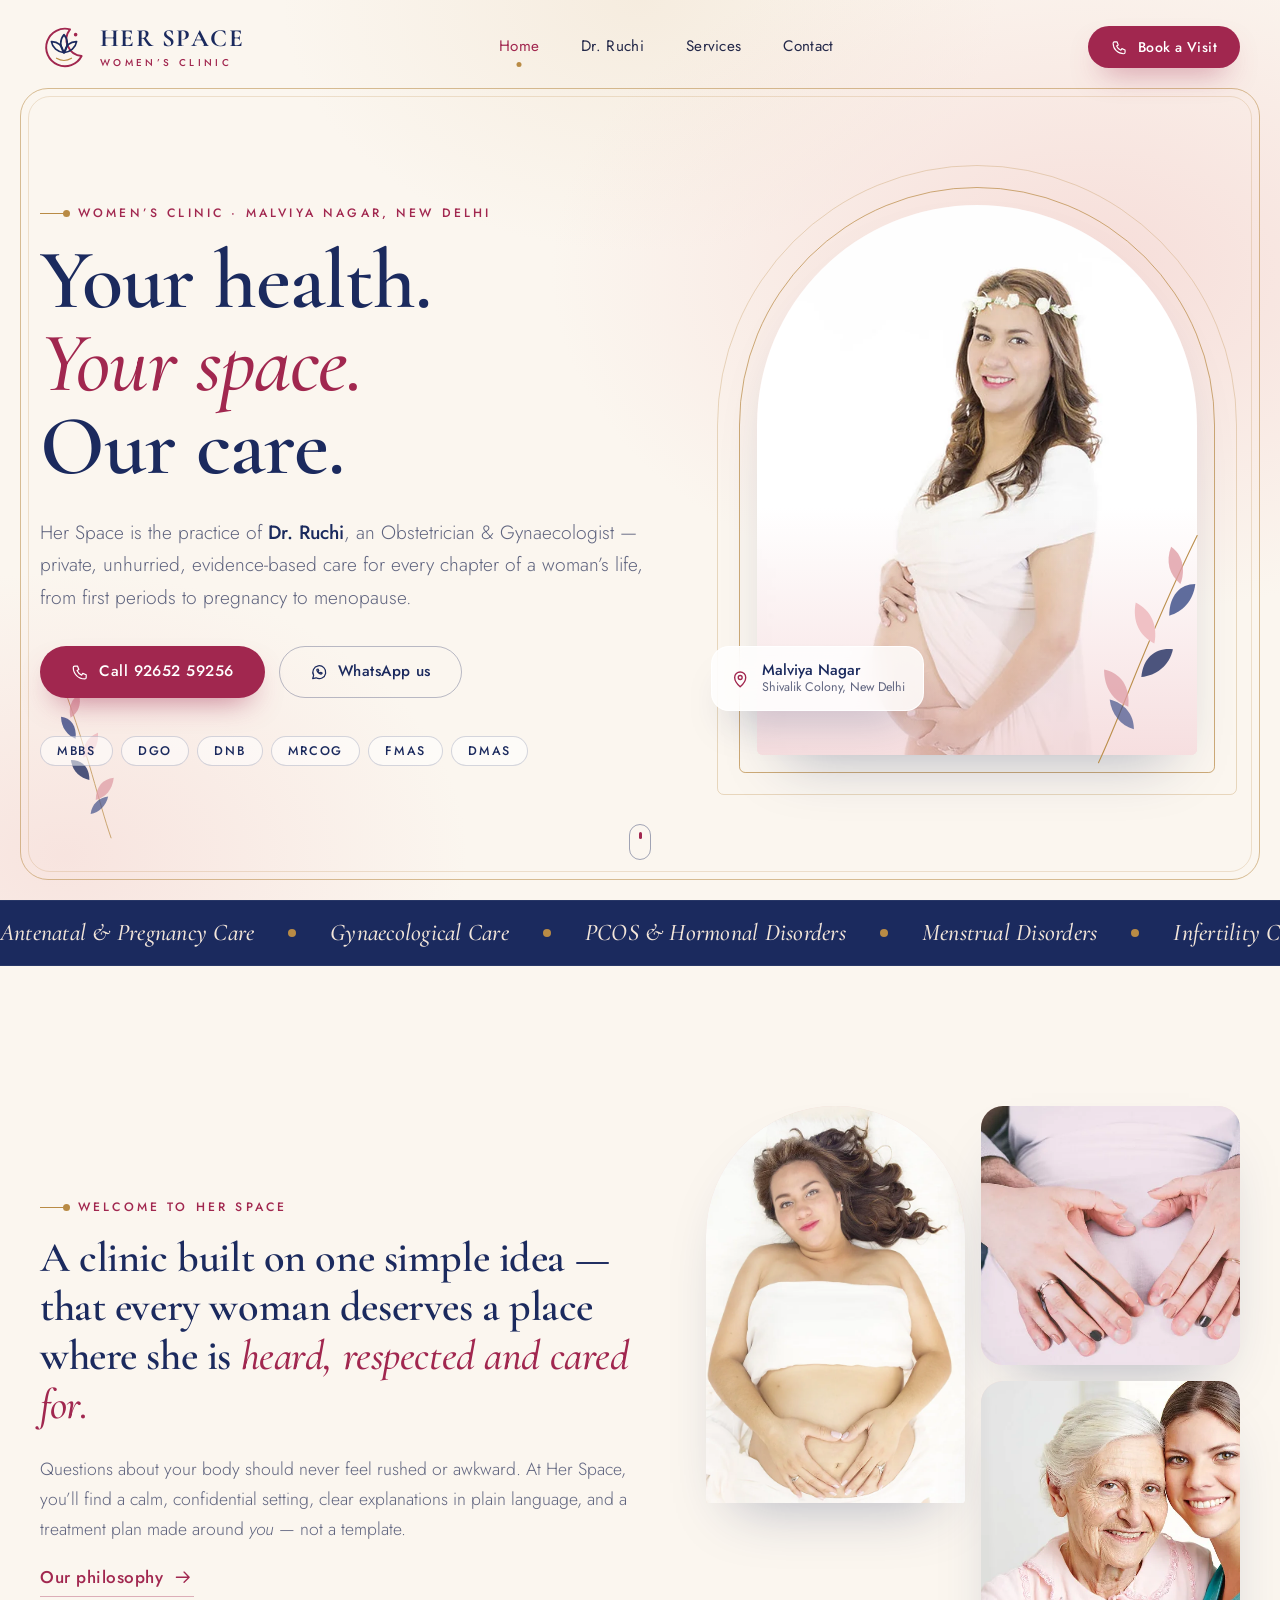
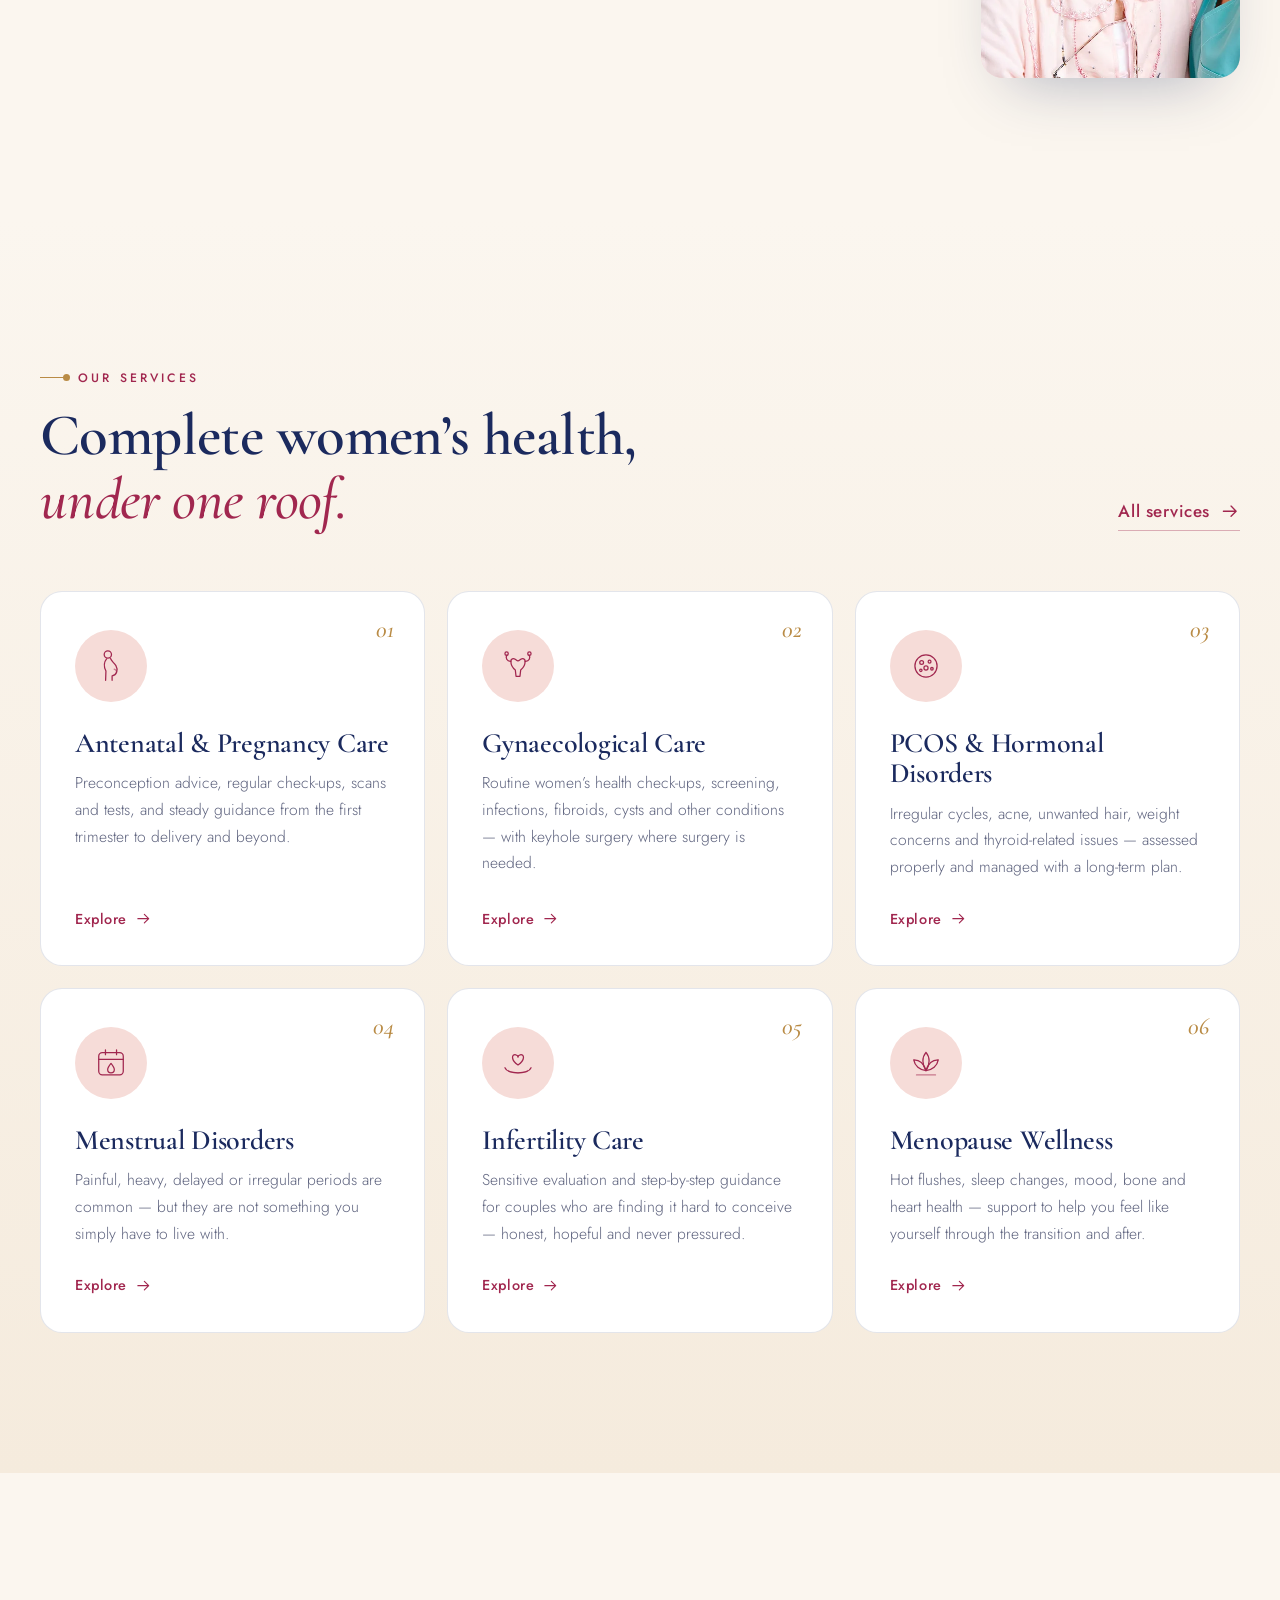
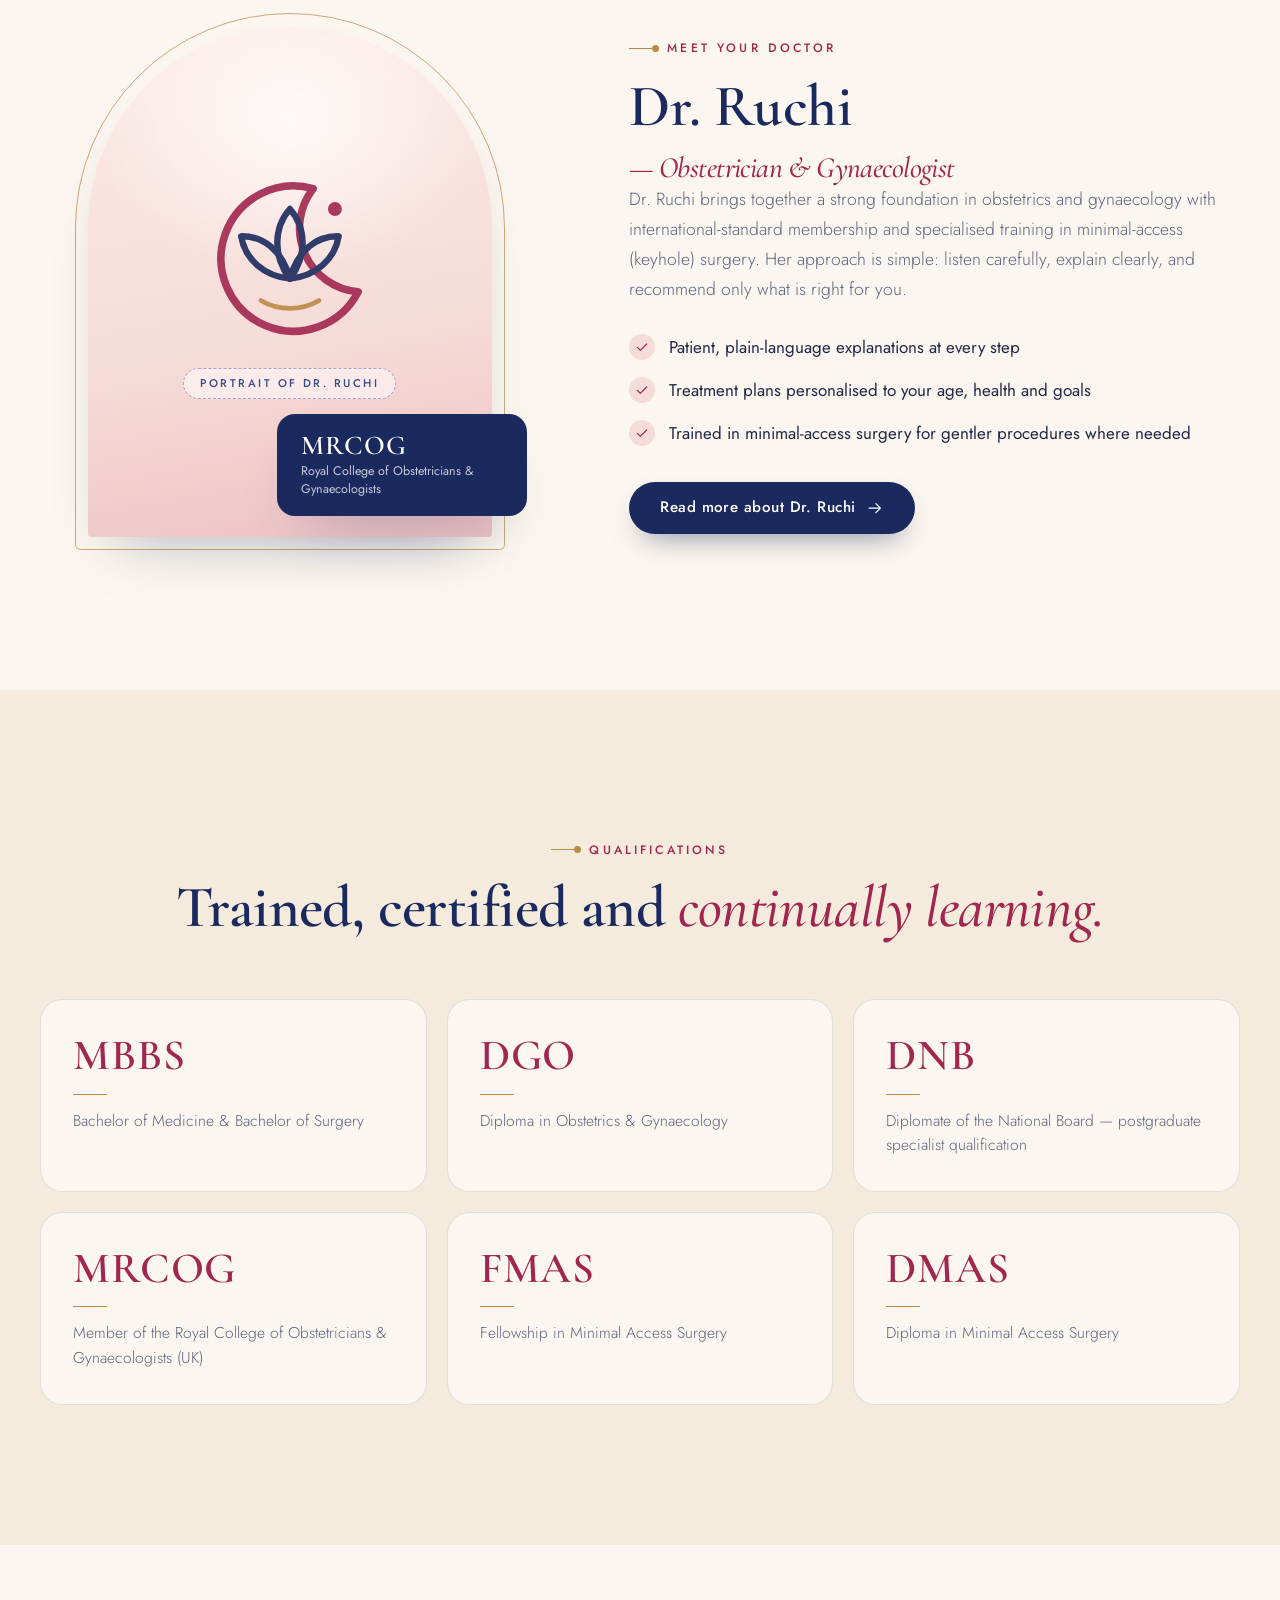
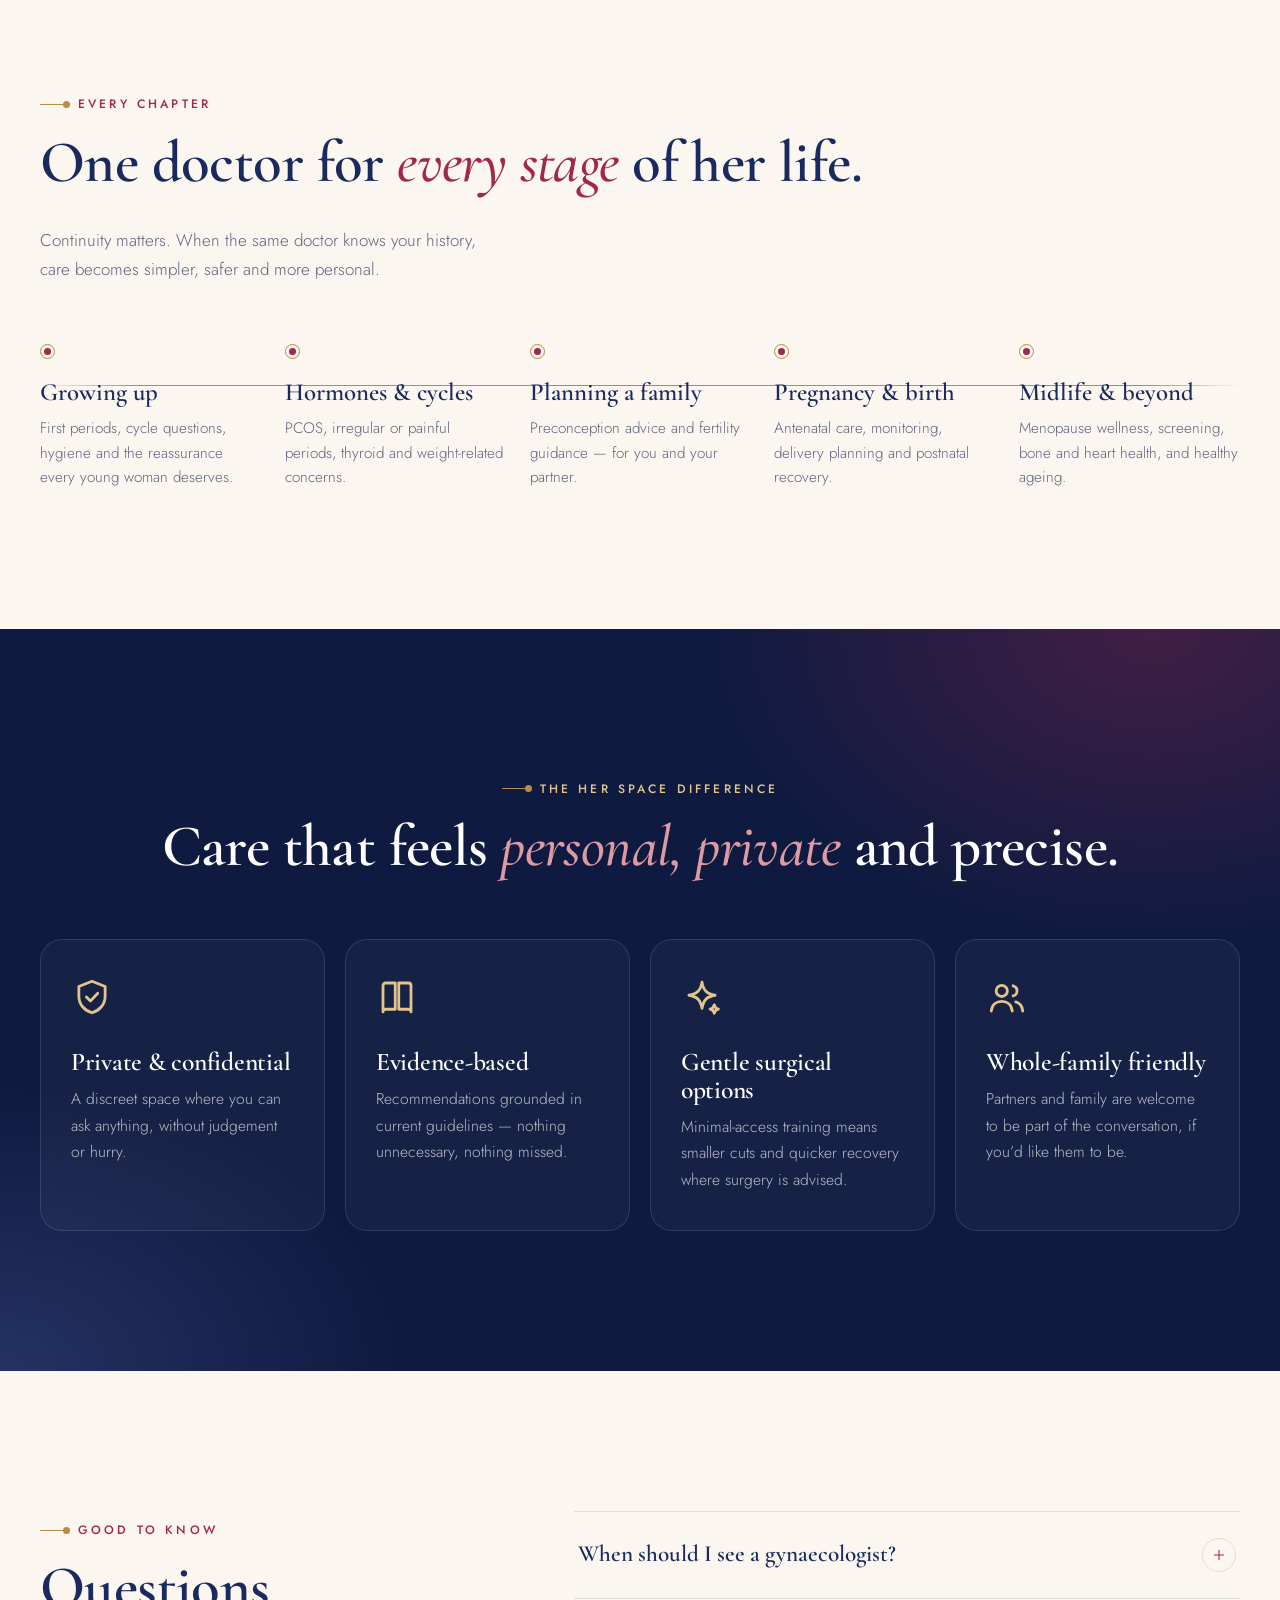
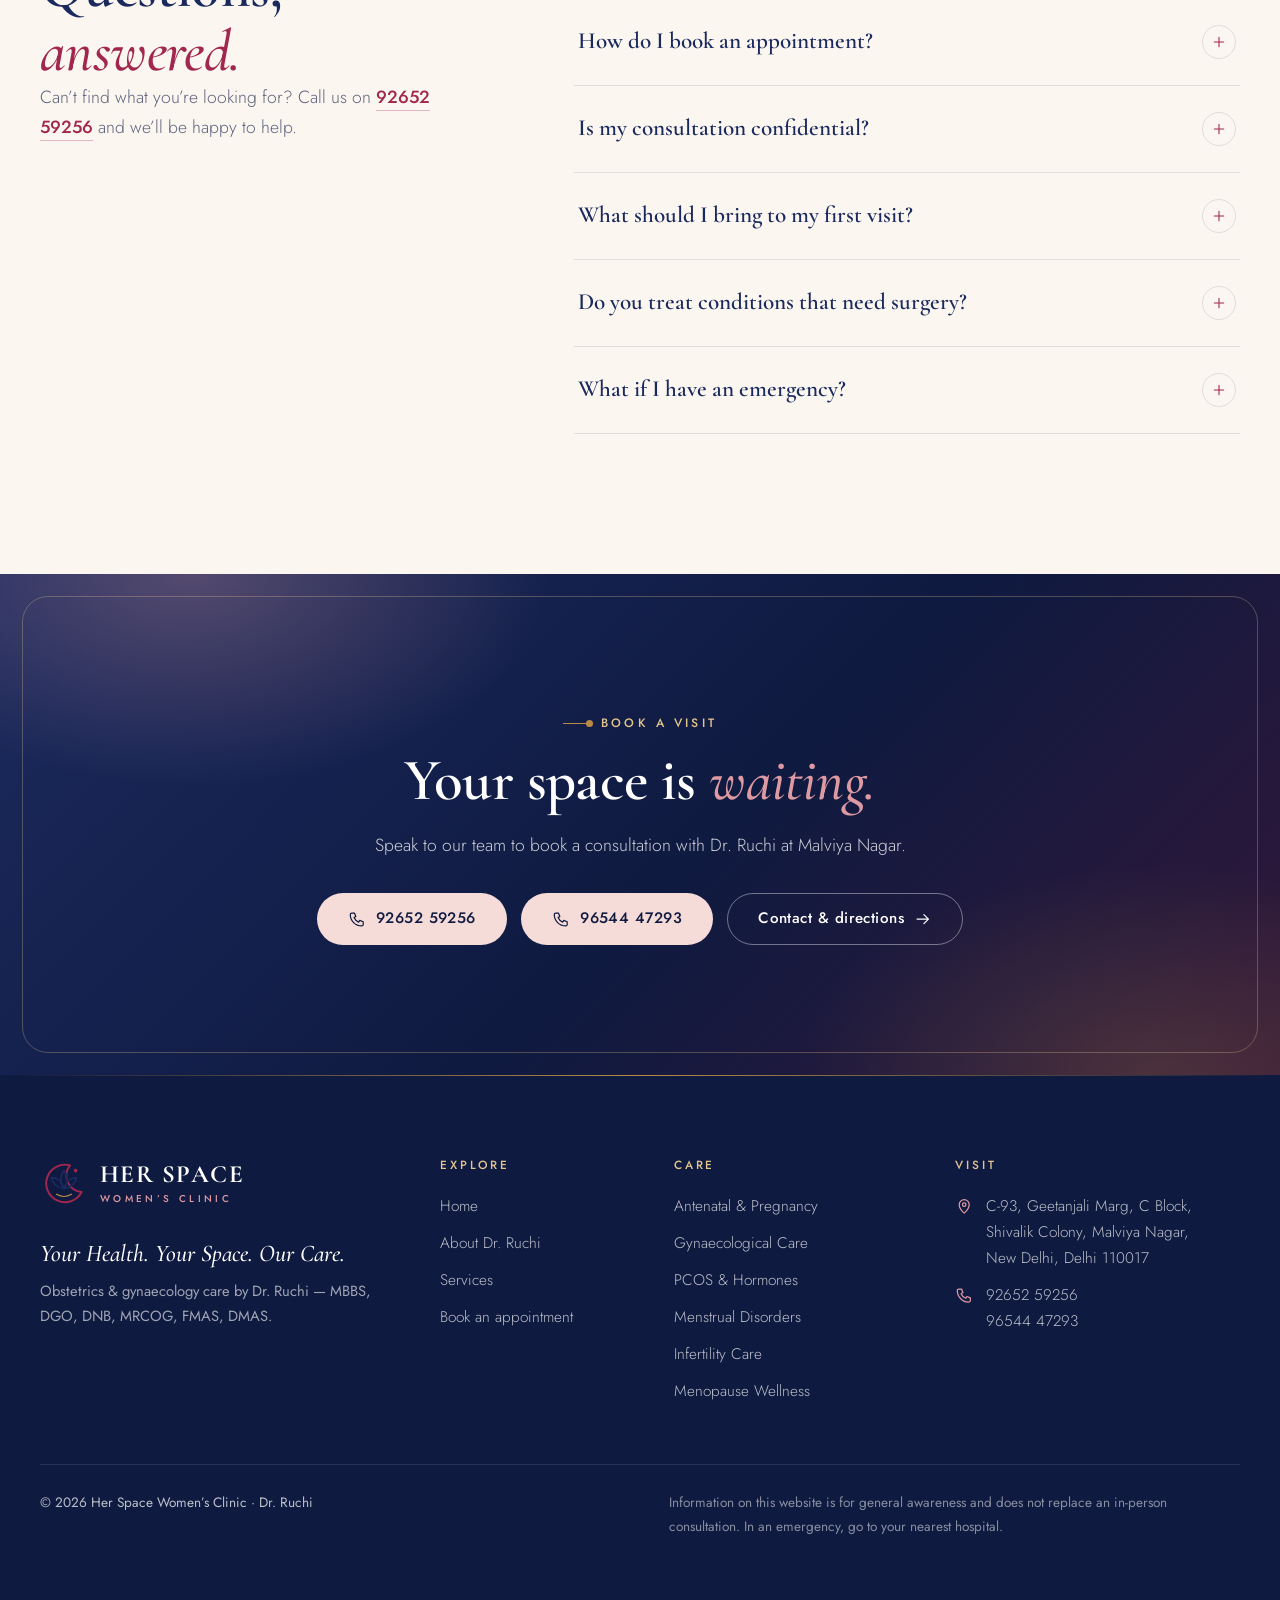
==== index.html @ 96cc7eb2 "Her Space Women's Clinic: premium static site for Dr. Ruchi Co-Authored-By: Claude Sonnet 5 <noreply" ====
<!DOCTYPE html>
<html lang="en-IN">
<head>
<meta charset="utf-8">
<meta name="viewport" content="width=device-width, initial-scale=1, viewport-fit=cover">
<title>Her Space Women’s Clinic · Dr. Ruchi — Gynaecologist in Malviya Nagar, New Delhi</title>
<meta name="description" content="Her Space Women’s Clinic by Dr. Ruchi (MBBS, DGO, DNB, MRCOG, FMAS, DMAS), Obstetrician &amp; Gynaecologist in Malviya Nagar, New Delhi — pregnancy care, PCOS, menstrual disorders, infertility and menopause wellness.">
<meta name="theme-color" content="#FBF6EF">
<link rel="canonical" href="https://mbl9645964-cell.github.io/her-space-womens-clinic/">
<link rel="icon" type="image/svg+xml" href="assets/img/favicon.svg">
<meta property="og:type" content="website">
<meta property="og:site_name" content="Her Space Women's Clinic">
<meta property="og:title" content="Her Space Women’s Clinic · Dr. Ruchi — Gynaecologist in Malviya Nagar, New Delhi">
<meta property="og:description" content="Her Space Women’s Clinic by Dr. Ruchi (MBBS, DGO, DNB, MRCOG, FMAS, DMAS), Obstetrician &amp; Gynaecologist in Malviya Nagar, New Delhi — pregnancy care, PCOS, menstrual disorders, infertility and menopause wellness.">
<meta property="og:url" content="https://mbl9645964-cell.github.io/her-space-womens-clinic/">
<meta property="og:image" content="https://mbl9645964-cell.github.io/her-space-womens-clinic/assets/img/og-image.jpg">
<meta name="twitter:card" content="summary_large_image">
<link rel="preconnect" href="https://fonts.googleapis.com">
<link rel="preconnect" href="https://fonts.gstatic.com" crossorigin>
<link href="https://fonts.googleapis.com/css2?family=Cormorant+Garamond:ital,wght@0,400;0,500;0,600;0,700;1,400;1,500;1,600&family=Jost:wght@300;400;500;600&display=swap" rel="stylesheet">
<link rel="stylesheet" href="assets/css/style.css">
<script type="application/ld+json">{"@context": "https://schema.org", "@graph": [{"@type": ["MedicalClinic", "LocalBusiness"], "@id": "https://mbl9645964-cell.github.io/her-space-womens-clinic/#clinic", "name": "Her Space Women's Clinic", "alternateName": "Her Space Women's Clinic by Dr. Ruchi", "slogan": "Your Health. Your Space. Our Care.", "url": "https://mbl9645964-cell.github.io/her-space-womens-clinic/", "image": "https://mbl9645964-cell.github.io/her-space-womens-clinic/assets/img/og-image.jpg", "telephone": ["+91-9265259256", "+91-9654447293"], "medicalSpecialty": ["Obstetric", "Gynecologic"], "address": {"@type": "PostalAddress", "streetAddress": "C-93, Geetanjali Marg, C Block, Shivalik Colony, Malviya Nagar", "addressLocality": "New Delhi", "addressRegion": "Delhi", "postalCode": "110017", "addressCountry": "IN"}, "employee": {"@id": "https://mbl9645964-cell.github.io/her-space-womens-clinic/#dr-ruchi"}}, {"@type": "Physician", "@id": "https://mbl9645964-cell.github.io/her-space-womens-clinic/#dr-ruchi", "name": "Dr. Ruchi", "jobTitle": "Obstetrician & Gynaecologist", "medicalSpecialty": ["Obstetric", "Gynecologic"], "description": "MBBS, DGO, DNB, MRCOG, FMAS, DMAS", "worksFor": {"@id": "https://mbl9645964-cell.github.io/her-space-womens-clinic/#clinic"}}]}</script>
</head>
<body class="page-index">
<svg xmlns="http://www.w3.org/2000/svg" width="0" height="0" style="position:absolute" aria-hidden="true" focusable="false">
  <defs>
    <!-- Service icons (48 grid, line style) -->
    <symbol id="i-antenatal" viewBox="0 0 48 48"><g fill="none" stroke="currentColor" stroke-width="1.6" stroke-linecap="round" stroke-linejoin="round"><circle cx="20" cy="9.5" r="4.6"/><path d="M18.4 15C14.6 19.6 15.4 26 17.6 30.4L17.2 42"/><path d="M23.4 14.6C24.6 18.2 27.8 19.6 30.2 23.6 33.2 28.8 31.4 35.6 25.4 36.4L25.4 42"/><path d="M28 28c1.6.4 2.8 1.6 3 3.2" opacity=".55"/></g></symbol>
    <symbol id="i-gyn" viewBox="0 0 48 48"><g fill="none" stroke="currentColor" stroke-width="1.6" stroke-linecap="round" stroke-linejoin="round"><path d="M15 18c0 5 3 9 5.6 11l.9 8h5l.9-8C29.9 27 33 23 33 18c0-3.2-3-4.2-5.5-2.4-1.4 1-2.4 2-3.5 2s-2.100-1-3.500-2C18 13.800 15 14.800 15 18Z"/><path d="M15 18c-5 .4-7.400-4.600-4.800-8"/><path d="M33 18c5 .4 7.400-4.600 4.800-8"/><circle cx="9.600" cy="8.400" r="2.100"/><circle cx="38.400" cy="8.400" r="2.100"/></g></symbol>
    <symbol id="i-pcos" viewBox="0 0 48 48"><g fill="none" stroke="currentColor" stroke-width="1.6" stroke-linecap="round" stroke-linejoin="round"><circle cx="24" cy="24" r="14"/><circle cx="18.500" cy="19.500" r="2.400"/><circle cx="28.500" cy="18.500" r="1.800"/><circle cx="24" cy="26.500" r="2.600"/><circle cx="31.500" cy="27.500" r="1.600"/><circle cx="17.500" cy="29.500" r="1.500"/></g></symbol>
    <symbol id="i-menstrual" viewBox="0 0 48 48"><g fill="none" stroke="currentColor" stroke-width="1.6" stroke-linecap="round" stroke-linejoin="round"><rect x="8.500" y="11" width="31" height="28" rx="4.500"/><path d="M8.500 19.500h31M17 7.500v6M31 7.500v6"/><path d="M24 24.500c-3 3.800-4.200 5.800-4.200 7.700a4.200 4.200 0 0 0 8.400 0c0-1.900-1.200-3.900-4.200-7.700Z"/></g></symbol>
    <symbol id="i-fertility" viewBox="0 0 48 48"><g fill="none" stroke="currentColor" stroke-width="1.6" stroke-linecap="round" stroke-linejoin="round"><path d="M24 26.500C14.500 20 16 12.500 21.200 13.600c1.400.3 2.800 1.500 2.800 3 0-1.500 1.400-2.700 2.800-3 5.200-1.100 6.700 6.400-2.800 12.900Z"/><path d="M7.500 30c3.500 8.500 29.500 8.500 33 0"/><path d="M12 33.500c1.600 4 22.400 4 24 0" opacity=".5"/></g></symbol>
    <symbol id="i-menopause" viewBox="0 0 48 48"><g fill="none" stroke="currentColor" stroke-width="1.6" stroke-linecap="round" stroke-linejoin="round"><path d="M24 10.500c-5.200 6-5.200 15.500 0 23 5.200-7.500 5.200-17 0-23Z"/><path d="M24 33.500c-8-.8-14.200-6-15.500-13.500 6.800-.2 12.700 4.500 15.500 13.500Z"/><path d="M24 33.500c8-.8 14.200-6 15.500-13.500-6.800-.2-12.700 4.500-15.500 13.500Z"/><path d="M12 39h24" opacity=".55"/></g></symbol>

    <!-- UI icons (24 grid) -->
    <symbol id="i-phone" viewBox="0 0 24 24"><path fill="none" stroke="currentColor" stroke-width="1.6" stroke-linecap="round" stroke-linejoin="round" d="M5 4h3.500l1.800 4.500-2.300 1.500a11 11 0 0 0 6 6l1.500-2.300L20 15.500V19a2 2 0 0 1-2 2A15 15 0 0 1 3 6a2 2 0 0 1 2-2Z"/></symbol>
    <symbol id="i-whatsapp" viewBox="0 0 24 24"><g fill="none" stroke="currentColor" stroke-width="1.6" stroke-linecap="round" stroke-linejoin="round"><path d="M3.500 20.500l1.300-4.200A8.500 8.500 0 1 1 8 19.500Z"/><path d="M9 8.500c-.4 1.800 1.800 5.200 5.600 6.300.8-.2 1.400-.9 1.400-1.500l-1.900-.9-.9.900c-1-.4-2.200-1.600-2.600-2.600l.9-.9L10.600 7.900C9.900 7.900 9.200 8.100 9 8.500Z"/></g></symbol>
    <symbol id="i-pin" viewBox="0 0 24 24"><g fill="none" stroke="currentColor" stroke-width="1.6" stroke-linecap="round" stroke-linejoin="round"><path d="M12 21s-6.500-5.800-6.500-11a6.500 6.500 0 0 1 13 0c0 5.200-6.500 11-6.500 11Z"/><circle cx="12" cy="10" r="2.300"/></g></symbol>
    <symbol id="i-clock" viewBox="0 0 24 24"><g fill="none" stroke="currentColor" stroke-width="1.6" stroke-linecap="round" stroke-linejoin="round"><circle cx="12" cy="12" r="8.500"/><path d="M12 7.500V12l3 2"/></g></symbol>
    <symbol id="i-arrow" viewBox="0 0 24 24"><path fill="none" stroke="currentColor" stroke-width="1.6" stroke-linecap="round" stroke-linejoin="round" d="M4 12h15M13 6l6 6-6 6"/></symbol>
    <symbol id="i-check" viewBox="0 0 24 24"><path fill="none" stroke="currentColor" stroke-width="1.8" stroke-linecap="round" stroke-linejoin="round" d="m5 12.500 4.500 4.500L19 7.500"/></symbol>
    <symbol id="i-shield" viewBox="0 0 24 24"><g fill="none" stroke="currentColor" stroke-width="1.6" stroke-linecap="round" stroke-linejoin="round"><path d="M12 3 4.500 6v5.500c0 4.800 3.200 8.200 7.500 9.500 4.300-1.300 7.500-4.700 7.500-9.500V6Z"/><path d="m8.800 12 2.300 2.300 4.200-4.400"/></g></symbol>
    <symbol id="i-book" viewBox="0 0 24 24"><g fill="none" stroke="currentColor" stroke-width="1.6" stroke-linecap="round" stroke-linejoin="round"><path d="M4 5.500A1.500 1.500 0 0 1 5.500 4H11v15H5.500A1.500 1.500 0 0 0 4 20.500Z"/><path d="M20 5.500A1.500 1.500 0 0 0 18.500 4H13v15h5.500a1.500 1.500 0 0 1 1.500 1.500Z"/></g></symbol>
    <symbol id="i-sparkle" viewBox="0 0 24 24"><path fill="none" stroke="currentColor" stroke-width="1.6" stroke-linecap="round" stroke-linejoin="round" d="M12 3.500c.8 4.800 2.700 6.700 7.500 7.500-4.800.8-6.700 2.700-7.500 7.500-.8-4.800-2.700-6.700-7.500-7.500C9.300 10.200 11.200 8.300 12 3.500ZM19 16.500c.3 1.500.9 2.100 2.400 2.400-1.500.3-2.100.9-2.400 2.400-.3-1.500-.9-2.100-2.400-2.400 1.500-.3 2.100-.9 2.400-2.400Z"/></symbol>
    <symbol id="i-people" viewBox="0 0 24 24"><g fill="none" stroke="currentColor" stroke-width="1.6" stroke-linecap="round" stroke-linejoin="round"><circle cx="9" cy="8.500" r="3.200"/><path d="M3 20c.4-3.500 2.900-5.500 6-5.500s5.600 2 6 5.500"/><path d="M15.500 5.600a3 3 0 0 1 0 5.800M17 14.800c2.200.6 3.700 2.300 4 5.200"/></g></symbol>
    <symbol id="i-plus" viewBox="0 0 24 24"><path fill="none" stroke="currentColor" stroke-width="1.6" stroke-linecap="round" d="M12 5v14M5 12h14"/></symbol>
    <symbol id="i-menu" viewBox="0 0 24 24"><path fill="none" stroke="currentColor" stroke-width="1.6" stroke-linecap="round" d="M4 8h16M4 16h11"/></symbol>
    <symbol id="i-close" viewBox="0 0 24 24"><path fill="none" stroke="currentColor" stroke-width="1.6" stroke-linecap="round" d="M6 6l12 12M18 6 6 18"/></symbol>
    <symbol id="i-compass" viewBox="0 0 24 24"><g fill="none" stroke="currentColor" stroke-width="1.6" stroke-linecap="round" stroke-linejoin="round"><circle cx="12" cy="12" r="8.500"/><path d="m15.500 8.500-2 5-5 2 2-5Z"/></g></symbol>
    <symbol id="i-leaf" viewBox="0 0 24 24"><g fill="none" stroke="currentColor" stroke-width="1.6" stroke-linecap="round" stroke-linejoin="round"><path d="M5 19C4 11 9 5 19 5c0 9-5 14-12 14Z"/><path d="M5 19c3-4 6-7 10-9"/></g></symbol>

    <!-- Brand mark: crescent + bloom -->
    <symbol id="mark" viewBox="0 0 64 64">
      <path d="M40 8.500A25 25 0 1 0 55.500 44 22 22 0 0 1 40 8.500Z" fill="none" stroke="#A1274F" stroke-width="2.600" stroke-linecap="round" stroke-linejoin="round"/>
      <g fill="none" stroke="#1B2A5E" stroke-width="2.200" stroke-linecap="round" stroke-linejoin="round">
        <path d="M32 15.500c-5.800 6.600-5.800 16.500 0 24 5.800-7.500 5.800-17.400 0-24Z"/>
        <path d="M32 39.500c-8.800-.8-15.400-6.500-16.800-14.600 7.600-.2 14.100 4.800 16.800 14.600Z"/>
        <path d="M32 39.500c8.800-.8 15.400-6.500 16.800-14.600-7.600-.2-14.100 4.800-16.800 14.600Z"/>
      </g>
      <circle cx="47.500" cy="15.500" r="2.400" fill="#A1274F"/>
      <path d="M22 47c6 3.600 14 3.600 20 0" fill="none" stroke="#B98B45" stroke-width="1.600" stroke-linecap="round"/>
    </symbol>

    <!-- Botanical sprig (used decoratively) -->
    <symbol id="sprig" viewBox="0 0 160 260">
      <path d="M12 250C40 190 62 120 118 6" fill="none" stroke="#B98B45" stroke-width="1.200" stroke-linecap="round"/>
      <path d="M44 190c-16-6-26-20-26-40 18 4 28 18 26 40Z" fill="#DE9AA3" opacity=".75"/>
      <path d="M58 158c16-2 30-12 34-30-18-2-32 8-34 30Z" fill="#1B2A5E" opacity=".82"/>
      <path d="M72 122c-16-8-24-24-20-44 16 8 24 24 20 44Z" fill="#F0BFC3"/>
      <path d="M88 92c14-4 26-16 28-34-16 0-28 12-28 34Z" fill="#3A4B87" opacity=".85"/>
      <path d="M100 58c-12-10-16-24-10-40 12 8 16 24 10 40Z" fill="#DE9AA3" opacity=".8"/>
      <path d="M50 214c-14-4-24-16-26-32 16 4 26 16 26 32Z" fill="#3A4B87" opacity=".7"/>
    </symbol>
  </defs>
</svg>

<a class="skip" href="#main">Skip to content</a>
<header class="site-header" id="top">
  <div class="wrap bar">
    <a class="brand" href="index.html" aria-label="Her Space Women's Clinic — home">
      <svg class="brand-mark" aria-hidden="true"><use href="#mark"/></svg>
      <span class="brand-txt"><b>Her Space</b><i>Women’s Clinic</i></span>
    </a>
    <nav class="nav" id="nav" aria-label="Primary">
      <a href="index.html" data-nav="home" aria-current="page">Home</a>
      <a href="about.html" data-nav="about">Dr. Ruchi</a>
      <a href="services.html" data-nav="services">Services</a>
      <a href="contact.html" data-nav="contact">Contact</a>
      <a class="nav-cta-m" href="tel:+919265259256"><svg class="ic"><use href="#i-phone"/></svg>92652 59256</a>
    </nav>
    <a class="btn btn-sm btn-berry hide-m" href="tel:+919265259256"><svg class="ic"><use href="#i-phone"/></svg>Book a Visit</a>
    <button class="burger" id="burger" aria-label="Open menu" aria-expanded="false" aria-controls="nav"><svg class="ic"><use href="#i-menu"/></svg></button>
  </div>
</header>

<main id="main">
<!-- HERO -->
<section class="hero">
  <div class="hero-glow" aria-hidden="true"></div>
  <svg class="sprig sprig-tl" aria-hidden="true"><use href="#sprig"/></svg>
  <div class="wrap hero-grid">
    <div class="hero-copy">
      <p class="eyebrow reveal"><span class="dot"></span>Women’s Clinic · Malviya Nagar, New Delhi</p>
      <h1 class="reveal d1">Your health.<br><em>Your space.</em><br>Our care.</h1>
      <p class="lead reveal d2">Her Space is the practice of <b>Dr. Ruchi</b>, an Obstetrician &amp; Gynaecologist — private, unhurried, evidence-based care for every chapter of a woman’s life, from first periods to pregnancy to menopause.</p>
      <div class="cta-row reveal d3">
        <a class="btn btn-berry" href="tel:+919265259256"><svg class="ic"><use href="#i-phone"/></svg>Call 92652 59256</a>
        <a class="btn btn-ghost" href="https://wa.me/919265259256?text=Hello%20Dr.%20Ruchi%2C%20I%27d%20like%20to%20book%20an%20appointment." target="_blank" rel="noopener"><svg class="ic"><use href="#i-whatsapp"/></svg>WhatsApp us</a>
      </div>
      <ul class="cred-chips reveal d4" aria-label="Qualifications">
        <li>MBBS</li><li>DGO</li><li>DNB</li><li>MRCOG</li><li>FMAS</li><li>DMAS</li>
      </ul>
    </div>

    <div class="hero-art reveal d2" aria-hidden="true">
      <div class="arch arch-3"></div>
      <div class="arch arch-2"></div>
      <div class="arch arch-1">
        <img class="arch-photo" src="assets/img/hero-pregnancy.webp" width="720" height="900" alt="" fetchpriority="high">
      </div>
      <svg class="sprig sprig-arch"><use href="#sprig"/></svg>
      <div class="float-card fc-loc">
        <svg class="ic"><use href="#i-pin"/></svg>
        <div><b>Malviya Nagar</b><span>Shivalik Colony, New Delhi</span></div>
      </div>
    </div>
  </div>
  <div class="scroll-cue" aria-hidden="true"><span></span></div>
</section>

<!-- MARQUEE -->
<section class="marquee" aria-label="Areas of care">
  <div class="marquee-track">
    <span>Antenatal &amp; Pregnancy Care</span><i></i>
    <span>Gynaecological Care</span><i></i>
    <span>PCOS &amp; Hormonal Disorders</span><i></i>
    <span>Menstrual Disorders</span><i></i>
    <span>Infertility Care</span><i></i>
    <span>Menopause Wellness</span><i></i>
    <span>Antenatal &amp; Pregnancy Care</span><i></i>
    <span>Gynaecological Care</span><i></i>
    <span>PCOS &amp; Hormonal Disorders</span><i></i>
    <span>Menstrual Disorders</span><i></i>
    <span>Infertility Care</span><i></i>
    <span>Menopause Wellness</span><i></i>
  </div>
</section>

<!-- WELCOME / STATEMENT -->
<section class="section statement">
  <div class="wrap statement-grid">
    <div class="statement-copy">
      <p class="eyebrow reveal"><span class="dot"></span>Welcome to Her Space</p>
      <h2 class="display reveal d1">A clinic built on one simple idea — that every woman deserves a place where she is <em>heard, respected and cared for.</em></h2>
      <p class="lead-sm reveal d2">Questions about your body should never feel rushed or awkward. At Her Space, you’ll find a calm, confidential setting, clear explanations in plain language, and a treatment plan made around <i>you</i> — not a template.</p>
      <a class="link-arrow reveal d3" href="about.html">Our philosophy <svg class="ic"><use href="#i-arrow"/></svg></a>
    </div>
    <div class="photo-trio" aria-hidden="true">
      <figure class="ph ph-a reveal"><img src="assets/img/face-light.webp" width="480" height="734" alt="" loading="lazy"></figure>
      <figure class="ph ph-b reveal d1"><img src="assets/img/heart-hands.webp" width="512" height="683" alt="" loading="lazy"></figure>
      <figure class="ph ph-c reveal d2"><img src="assets/img/senior-care.webp" width="512" height="683" alt="" loading="lazy"></figure>
    </div>
  </div>
</section>

<!-- SERVICES -->
<section class="section services-sec" id="services">
  <div class="wrap">
    <div class="sec-head">
      <div>
        <p class="eyebrow reveal"><span class="dot"></span>Our services</p>
        <h2 class="display reveal d1">Complete women’s health,<br><em>under one roof.</em></h2>
      </div>
      <a class="link-arrow reveal d2" href="services.html">All services <svg class="ic"><use href="#i-arrow"/></svg></a>
    </div>

    <div class="svc-grid">
      <a class="svc reveal" href="services.html#antenatal">
        <span class="svc-no">01</span>
        <span class="svc-ic"><svg class="ic"><use href="#i-antenatal"/></svg></span>
        <h3>Antenatal &amp; Pregnancy Care</h3>
        <p>Preconception advice, regular check-ups, scans and tests, and steady guidance from the first trimester to delivery and beyond.</p>
        <span class="svc-more">Explore <svg class="ic"><use href="#i-arrow"/></svg></span>
      </a>
      <a class="svc reveal d1" href="services.html#gynaecological">
        <span class="svc-no">02</span>
        <span class="svc-ic"><svg class="ic"><use href="#i-gyn"/></svg></span>
        <h3>Gynaecological Care</h3>
        <p>Routine women’s health check-ups, screening, infections, fibroids, cysts and other conditions — with keyhole surgery where surgery is needed.</p>
        <span class="svc-more">Explore <svg class="ic"><use href="#i-arrow"/></svg></span>
      </a>
      <a class="svc reveal d2" href="services.html#pcos">
        <span class="svc-no">03</span>
        <span class="svc-ic"><svg class="ic"><use href="#i-pcos"/></svg></span>
        <h3>PCOS &amp; Hormonal Disorders</h3>
        <p>Irregular cycles, acne, unwanted hair, weight concerns and thyroid-related issues — assessed properly and managed with a long-term plan.</p>
        <span class="svc-more">Explore <svg class="ic"><use href="#i-arrow"/></svg></span>
      </a>
      <a class="svc reveal" href="services.html#menstrual">
        <span class="svc-no">04</span>
        <span class="svc-ic"><svg class="ic"><use href="#i-menstrual"/></svg></span>
        <h3>Menstrual Disorders</h3>
        <p>Painful, heavy, delayed or irregular periods are common — but they are not something you simply have to live with.</p>
        <span class="svc-more">Explore <svg class="ic"><use href="#i-arrow"/></svg></span>
      </a>
      <a class="svc reveal d1" href="services.html#infertility">
        <span class="svc-no">05</span>
        <span class="svc-ic"><svg class="ic"><use href="#i-fertility"/></svg></span>
        <h3>Infertility Care</h3>
        <p>Sensitive evaluation and step-by-step guidance for couples who are finding it hard to conceive — honest, hopeful and never pressured.</p>
        <span class="svc-more">Explore <svg class="ic"><use href="#i-arrow"/></svg></span>
      </a>
      <a class="svc reveal d2" href="services.html#menopause">
        <span class="svc-no">06</span>
        <span class="svc-ic"><svg class="ic"><use href="#i-menopause"/></svg></span>
        <h3>Menopause Wellness</h3>
        <p>Hot flushes, sleep changes, mood, bone and heart health — support to help you feel like yourself through the transition and after.</p>
        <span class="svc-more">Explore <svg class="ic"><use href="#i-arrow"/></svg></span>
      </a>
    </div>
  </div>
</section>

<!-- DOCTOR -->
<section class="section doctor-sec">
  <div class="wrap doctor-grid">
    <div class="doctor-visual reveal">
      <div class="portrait-arch">
        <div class="portrait-inner">
          <svg class="portrait-mark"><use href="#mark"/></svg>
          <span class="portrait-ph">Portrait of Dr. Ruchi</span>
        </div>
      </div>
      <div class="doctor-badge"><b>MRCOG</b><span>Royal College of Obstetricians &amp; Gynaecologists</span></div>
    </div>
    <div class="doctor-copy">
      <p class="eyebrow reveal"><span class="dot"></span>Meet your doctor</p>
      <h2 class="display reveal d1">Dr. Ruchi<span class="role"> — Obstetrician &amp; Gynaecologist</span></h2>
      <p class="lead-sm reveal d2">Dr. Ruchi brings together a strong foundation in obstetrics and gynaecology with international-standard membership and specialised training in minimal-access (keyhole) surgery. Her approach is simple: listen carefully, explain clearly, and recommend only what is right for you.</p>
      <ul class="tick-list reveal d3">
        <li><svg class="ic"><use href="#i-check"/></svg>Patient, plain-language explanations at every step</li>
        <li><svg class="ic"><use href="#i-check"/></svg>Treatment plans personalised to your age, health and goals</li>
        <li><svg class="ic"><use href="#i-check"/></svg>Trained in minimal-access surgery for gentler procedures where needed</li>
      </ul>
      <a class="btn btn-navy reveal d4" href="about.html">Read more about Dr. Ruchi <svg class="ic"><use href="#i-arrow"/></svg></a>
    </div>
  </div>
</section>

<!-- CREDENTIALS -->
<section class="section creds-sec">
  <div class="wrap">
    <div class="sec-head center-head">
      <div>
        <p class="eyebrow reveal"><span class="dot"></span>Qualifications</p>
        <h2 class="display reveal d1">Trained, certified and <em>continually learning.</em></h2>
      </div>
    </div>
    <div class="cred-grid">
      <div class="cred reveal"><b>MBBS</b><span>Bachelor of Medicine &amp; Bachelor of Surgery</span></div>
      <div class="cred reveal d1"><b>DGO</b><span>Diploma in Obstetrics &amp; Gynaecology</span></div>
      <div class="cred reveal d2"><b>DNB</b><span>Diplomate of the National Board — postgraduate specialist qualification</span></div>
      <div class="cred reveal"><b>MRCOG</b><span>Member of the Royal College of Obstetricians &amp; Gynaecologists (UK)</span></div>
      <div class="cred reveal d1"><b>FMAS</b><span>Fellowship in Minimal Access Surgery</span></div>
      <div class="cred reveal d2"><b>DMAS</b><span>Diploma in Minimal Access Surgery</span></div>
    </div>
  </div>
</section>

<!-- LIFE STAGES -->
<section class="section stages-sec">
  <div class="wrap">
    <div class="sec-head">
      <div>
        <p class="eyebrow reveal"><span class="dot"></span>Every chapter</p>
        <h2 class="display reveal d1">One doctor for <em>every stage</em> of her life.</h2>
      </div>
      <p class="sec-note reveal d2">Continuity matters. When the same doctor knows your history, care becomes simpler, safer and more personal.</p>
    </div>
    <ol class="stages">
      <li class="reveal"><span class="st-dot"></span><b>Growing up</b><p>First periods, cycle questions, hygiene and the reassurance every young woman deserves.</p></li>
      <li class="reveal d1"><span class="st-dot"></span><b>Hormones &amp; cycles</b><p>PCOS, irregular or painful periods, thyroid and weight-related concerns.</p></li>
      <li class="reveal d2"><span class="st-dot"></span><b>Planning a family</b><p>Preconception advice and fertility guidance — for you and your partner.</p></li>
      <li class="reveal d3"><span class="st-dot"></span><b>Pregnancy &amp; birth</b><p>Antenatal care, monitoring, delivery planning and postnatal recovery.</p></li>
      <li class="reveal d4"><span class="st-dot"></span><b>Midlife &amp; beyond</b><p>Menopause wellness, screening, bone and heart health, and healthy ageing.</p></li>
    </ol>
  </div>
</section>

<!-- WHY -->
<section class="section why-sec">
  <div class="wrap">
    <div class="sec-head center-head">
      <div>
        <p class="eyebrow eyebrow-inv reveal"><span class="dot"></span>The Her Space difference</p>
        <h2 class="display reveal d1">Care that feels <em>personal, private</em> and precise.</h2>
      </div>
    </div>
    <div class="why-grid">
      <div class="why reveal"><svg class="ic"><use href="#i-shield"/></svg><h3>Private &amp; confidential</h3><p>A discreet space where you can ask anything, without judgement or hurry.</p></div>
      <div class="why reveal d1"><svg class="ic"><use href="#i-book"/></svg><h3>Evidence-based</h3><p>Recommendations grounded in current guidelines — nothing unnecessary, nothing missed.</p></div>
      <div class="why reveal d2"><svg class="ic"><use href="#i-sparkle"/></svg><h3>Gentle surgical options</h3><p>Minimal-access training means smaller cuts and quicker recovery where surgery is advised.</p></div>
      <div class="why reveal d3"><svg class="ic"><use href="#i-people"/></svg><h3>Whole-family friendly</h3><p>Partners and family are welcome to be part of the conversation, if you’d like them to be.</p></div>
    </div>
  </div>
</section>

<!-- FAQ -->
<section class="section faq-sec">
  <div class="wrap faq-grid">
    <div class="faq-intro">
      <p class="eyebrow reveal"><span class="dot"></span>Good to know</p>
      <h2 class="display reveal d1">Questions, <em>answered.</em></h2>
      <p class="lead-sm reveal d2">Can’t find what you’re looking for? Call us on <a class="tel" href="tel:+919265259256">92652 59256</a> and we’ll be happy to help.</p>
    </div>
    <div class="faq-list reveal d1">
      <details><summary>When should I see a gynaecologist?<svg class="ic"><use href="#i-plus"/></svg></summary><div><p>Whenever something feels different or worries you — painful or irregular periods, unusual discharge, pelvic pain, difficulty conceiving, or menopausal symptoms. Routine check-ups and screening are also worth doing regularly, even when you feel well. There is no “too small” a reason to ask.</p></div></details>
      <details><summary>How do I book an appointment?<svg class="ic"><use href="#i-plus"/></svg></summary><div><p>Call <a class="tel" href="tel:+919265259256">92652 59256</a> or <a class="tel" href="tel:+919654447293">96544 47293</a>, or send us a WhatsApp message from the <a class="tel" href="contact.html">contact page</a>. We recommend booking ahead so that we can give you the time you deserve.</p></div></details>
      <details><summary>Is my consultation confidential?<svg class="ic"><use href="#i-plus"/></svg></summary><div><p>Yes. Your health information is treated with complete discretion. You are welcome to come alone, with your partner, or with a family member — whatever you’re most comfortable with.</p></div></details>
      <details><summary>What should I bring to my first visit?<svg class="ic"><use href="#i-plus"/></svg></summary><div><p>Any previous prescriptions, reports and scans; a list of medicines you currently take; and, if relevant, the date of your last period and a rough record of your cycles. If you’re pregnant, bring your earlier antenatal records.</p></div></details>
      <details><summary>Do you treat conditions that need surgery?<svg class="ic"><use href="#i-plus"/></svg></summary><div><p>Dr. Ruchi is trained in minimal-access (keyhole) surgery. Surgery is only ever advised when it is truly the right option, and every choice, benefit and risk will be explained before you decide.</p></div></details>
      <details><summary>What if I have an emergency?<svg class="ic"><use href="#i-plus"/></svg></summary><div><p>Heavy bleeding, severe abdominal pain, fainting, leaking of fluid, or reduced baby movements in pregnancy need urgent attention — please go to the nearest hospital emergency department straight away.</p></div></details>
    </div>
  </div>
</section>

<!-- CTA -->
<section class="cta-band">
  <div class="cta-glow" aria-hidden="true"></div>
  <div class="wrap center">
    <p class="eyebrow eyebrow-inv reveal"><span class="dot"></span>Book a visit</p>
    <h2 class="display reveal d1">Your space is <em>waiting.</em></h2>
    <p class="lead-sm reveal d2">Speak to our team to book a consultation with Dr. Ruchi at Malviya Nagar.</p>
    <div class="cta-row cta-center reveal d3">
      <a class="btn btn-rose" href="tel:+919265259256"><svg class="ic"><use href="#i-phone"/></svg>92652 59256</a>
      <a class="btn btn-rose" href="tel:+919654447293"><svg class="ic"><use href="#i-phone"/></svg>96544 47293</a>
      <a class="btn btn-outline-inv" href="contact.html">Contact &amp; directions <svg class="ic"><use href="#i-arrow"/></svg></a>
    </div>
  </div>
</section>

</main>
<footer class="site-footer">
  <div class="wrap">
    <div class="foot-grid">
      <div class="foot-brand">
        <a class="brand brand-inv" href="index.html">
          <svg class="brand-mark" aria-hidden="true"><use href="#mark"/></svg>
          <span class="brand-txt"><b>Her Space</b><i>Women’s Clinic</i></span>
        </a>
        <p class="tagline">Your Health. Your Space. Our Care.</p>
        <p class="small">Obstetrics &amp; gynaecology care by Dr. Ruchi — MBBS, DGO, DNB, MRCOG, FMAS, DMAS.</p>
      </div>
      <div>
        <h4>Explore</h4>
        <ul class="flist">
          <li><a href="index.html">Home</a></li>
          <li><a href="about.html">About Dr. Ruchi</a></li>
          <li><a href="services.html">Services</a></li>
          <li><a href="contact.html">Book an appointment</a></li>
        </ul>
      </div>
      <div>
        <h4>Care</h4>
        <ul class="flist">
          <li><a href="services.html#antenatal">Antenatal &amp; Pregnancy</a></li>
          <li><a href="services.html#gynaecological">Gynaecological Care</a></li>
          <li><a href="services.html#pcos">PCOS &amp; Hormones</a></li>
          <li><a href="services.html#menstrual">Menstrual Disorders</a></li>
          <li><a href="services.html#infertility">Infertility Care</a></li>
          <li><a href="services.html#menopause">Menopause Wellness</a></li>
        </ul>
      </div>
      <div>
        <h4>Visit</h4>
        <ul class="flist flist-icons">
          <li><svg class="ic"><use href="#i-pin"/></svg><span>C-93, Geetanjali Marg, C Block,<br>Shivalik Colony, Malviya Nagar,<br>New Delhi, Delhi 110017</span></li>
          <li><svg class="ic"><use href="#i-phone"/></svg><span><a href="tel:+919265259256">92652 59256</a><br><a href="tel:+919654447293">96544 47293</a></span></li>
        </ul>
      </div>
    </div>
    <div class="foot-base">
      <p>© <span data-year>2026</span> Her Space Women’s Clinic · Dr. Ruchi</p>
      <p class="disc">Information on this website is for general awareness and does not replace an in-person consultation. In an emergency, go to your nearest hospital.</p>
    </div>
  </div>
</footer>

<div class="dock" role="navigation" aria-label="Quick contact">
  <a href="tel:+919265259256"><svg class="ic"><use href="#i-phone"/></svg>Call</a>
  <a href="https://wa.me/919265259256?text=Hello%20Dr.%20Ruchi%2C%20I%27d%20like%20to%20book%20an%20appointment." target="_blank" rel="noopener"><svg class="ic"><use href="#i-whatsapp"/></svg>WhatsApp</a>
  <a href="https://www.google.com/maps/search/?api=1&query=Her+Space+Women%27s+Clinic+C-93+Geetanjali+Marg+Malviya+Nagar+New+Delhi+110017" target="_blank" rel="noopener"><svg class="ic"><use href="#i-pin"/></svg>Directions</a>
</div>
<script src="assets/js/main.js" defer></script>
</body>
</html>
---- assets/css/style.css ----
/* Her Space Women's Clinic — premium static site
   Palette drawn from the clinic's own signage: ivory, midnight navy, berry, blush rose, fine gold. */
:root {
  --ivory: #fbf6ef;
  --cream: #f5ebdd;
  --blush: #f6dcd8;
  --blush-2: #fbeae6;
  --rose: #de9aa3;
  --berry: #a1274f;
  --berry-d: #841f40;
  --navy: #1b2a5e;
  --navy-d: #0f1a40;
  --navy-3: #3a4b87;
  --ink: #232849;
  --muted: #5f647f;
  --gold: #b98b45;
  --gold-l: #e2c48d;
  --line: rgba(27, 42, 94, .12);
  --serif: "Cormorant Garamond", "Playfair Display", Georgia, serif;
  --sans: "Jost", system-ui, -apple-system, "Segoe UI", sans-serif;
  --r: 22px;
  --ease: cubic-bezier(.22, .8, .24, 1);
  --shadow: 0 30px 60px -30px rgba(27, 42, 94, .35);
}

*, *::before, *::after { box-sizing: border-box; }
html { scroll-behavior: smooth; -webkit-text-size-adjust: 100%; }
body {
  margin: 0; background: var(--ivory); color: var(--ink);
  font: 400 17px/1.7 var(--sans); -webkit-font-smoothing: antialiased; text-rendering: optimizeLegibility;
  overflow-x: hidden;
}
img, svg { max-width: 100%; display: block; }
a { color: inherit; text-decoration: none; }
h1, h2, h3, h4 { font-family: var(--serif); color: var(--navy); margin: 0; font-weight: 600; line-height: 1.08; letter-spacing: -.01em; }
p { margin: 0 0 1em; }
ul, ol { margin: 0; padding: 0; list-style: none; }
::selection { background: var(--berry); color: #fff; }
:focus-visible { outline: 2px solid var(--berry); outline-offset: 3px; border-radius: 6px; }

.skip { position: absolute; left: -999px; top: 8px; background: var(--navy); color: #fff; padding: 10px 16px; border-radius: 10px; z-index: 200; }
.skip:focus { left: 8px; }
.wrap { width: min(1200px, 100% - 48px); margin-inline: auto; position: relative; }
.narrow { max-width: 820px; }
.center { text-align: center; }
.ic { width: 1.2em; height: 1.2em; flex: none; display: inline-block; }
.hide-m { display: inline-flex; }

/* ---------- Type ---------- */
.display { font-size: clamp(2.3rem, 4.6vw, 3.9rem); }
.display em, h1 em { font-style: italic; font-weight: 500; color: var(--berry); }
.eyebrow {
  display: inline-flex; align-items: center; gap: 12px; margin: 0 0 20px;
  font: 500 .76rem/1 var(--sans); letter-spacing: .26em; text-transform: uppercase; color: var(--berry);
}
.eyebrow .dot { width: 26px; height: 1px; background: var(--gold); position: relative; }
.eyebrow .dot::after { content: ""; position: absolute; right: -4px; top: -3px; width: 7px; height: 7px; border-radius: 50%; background: var(--gold); }
.eyebrow-inv { color: var(--gold-l); }
.lead { font-size: clamp(1.05rem, 1.5vw, 1.22rem); color: var(--muted); max-width: 34em; font-weight: 300; }
.lead b { color: var(--navy); font-weight: 500; }
.lead-sm { font-size: 1.1rem; color: var(--muted); font-weight: 300; max-width: 40em; }
.center .lead-sm { margin-inline: auto; }
.small { font-size: .92rem; color: var(--muted); }

/* ---------- Buttons ---------- */
.btn {
  display: inline-flex; align-items: center; justify-content: center; gap: 10px;
  padding: 16px 30px; border-radius: 999px; border: 1px solid transparent;
  font: 500 .95rem/1 var(--sans); letter-spacing: .03em; cursor: pointer; white-space: nowrap;
  transition: transform .35s var(--ease), background .3s, color .3s, box-shadow .35s var(--ease), border-color .3s;
}
.btn:hover { transform: translateY(-2px); }
.btn-sm { padding: 12px 22px; font-size: .88rem; }
.btn-block { width: 100%; }
.btn-berry { background: var(--berry); color: #fff; box-shadow: 0 14px 30px -14px rgba(161, 39, 79, .7); }
.btn-berry:hover { background: var(--berry-d); box-shadow: 0 18px 34px -14px rgba(161, 39, 79, .85); }
.btn-navy { background: var(--navy); color: #fff; box-shadow: 0 14px 30px -14px rgba(27, 42, 94, .6); }
.btn-navy:hover { background: var(--navy-d); }
.btn-ghost { border-color: rgba(27, 42, 94, .3); color: var(--navy); background: transparent; }
.btn-ghost:hover { background: var(--navy); color: #fff; border-color: var(--navy); }
.btn-rose { background: var(--blush); color: var(--navy-d); }
.btn-rose:hover { background: #fff; }
.btn-outline-inv { border-color: rgba(255, 255, 255, .4); color: #fff; }
.btn-outline-inv:hover { background: #fff; color: var(--navy); }
.cta-row { display: flex; flex-wrap: wrap; gap: 14px; margin-top: 32px; }
.cta-center { justify-content: center; }
.link-arrow { display: inline-flex; align-items: center; gap: 10px; font-weight: 500; color: var(--berry); letter-spacing: .03em; border-bottom: 1px solid rgba(161, 39, 79, .35); padding-bottom: 4px; transition: gap .3s var(--ease), border-color .3s; }
.link-arrow:hover { gap: 16px; border-color: var(--berry); }
.tel { color: var(--berry); font-weight: 500; border-bottom: 1px solid rgba(161, 39, 79, .3); }
.tel:hover { border-color: var(--berry); }

/* ---------- Header ---------- */
.site-header { position: fixed; inset: 0 0 auto 0; z-index: 100; transition: background .35s, box-shadow .35s, padding .35s; padding: 10px 0; }
.site-header.scrolled { background: rgba(251, 246, 239, .86); backdrop-filter: saturate(1.4) blur(16px); -webkit-backdrop-filter: saturate(1.4) blur(16px); box-shadow: 0 1px 0 var(--line); padding: 2px 0; }
.bar { display: flex; align-items: center; justify-content: space-between; gap: 24px; min-height: 74px; }
.brand { display: inline-flex; align-items: center; gap: 12px; }
.brand-mark { width: 48px; height: 48px; }
.brand-txt { display: flex; flex-direction: column; line-height: 1; }
.brand-txt b { font: 700 1.55rem/1 var(--serif); letter-spacing: .06em; text-transform: uppercase; color: var(--navy); }
.brand-txt i { font: 500 .62rem/1 var(--sans); letter-spacing: .34em; text-transform: uppercase; color: var(--berry); margin-top: 7px; font-style: normal; }
.brand-inv .brand-txt b { color: #fff; }
.brand-inv .brand-txt i { color: var(--rose); }
.nav { display: flex; align-items: center; gap: 6px; }
.nav a { padding: 10px 18px; border-radius: 999px; font-weight: 400; font-size: .95rem; letter-spacing: .02em; color: var(--ink); position: relative; transition: color .25s, background .25s; }
.nav a:hover { color: var(--berry); }
.nav a[aria-current="page"] { color: var(--berry); }
.nav a[aria-current="page"]::after { content: ""; position: absolute; left: 50%; bottom: 3px; width: 5px; height: 5px; border-radius: 50%; background: var(--gold); transform: translateX(-50%); }
.nav-cta-m { display: none !important; }
.burger { display: none; width: 46px; height: 46px; border-radius: 50%; border: 1px solid var(--line); background: rgba(255, 255, 255, .7); color: var(--navy); align-items: center; justify-content: center; cursor: pointer; }
.burger .ic { width: 22px; height: 22px; }

/* ---------- Hero ---------- */
.hero { position: relative; padding: 150px 0 90px; min-height: 100vh; min-height: 100svh; display: flex; align-items: center; overflow: hidden; isolation: isolate; }
.hero::before { content: ""; position: absolute; inset: 88px 20px 20px; border: 1px solid rgba(185, 139, 69, .55); border-radius: 28px; pointer-events: none; z-index: -1; }
.hero::after { content: ""; position: absolute; inset: 96px 28px 28px; border: 1px solid rgba(185, 139, 69, .22); border-radius: 22px; pointer-events: none; z-index: -1; }
.hero-glow { position: absolute; inset: 0; z-index: -2; background:
  radial-gradient(60% 55% at 85% 30%, rgba(246, 220, 216, .95), transparent 70%),
  radial-gradient(45% 45% at 5% 95%, rgba(246, 220, 216, .7), transparent 70%),
  radial-gradient(40% 40% at 50% 0%, rgba(245, 235, 221, .9), transparent 70%); }
.sprig { position: absolute; pointer-events: none; }
.sprig-tl { width: 96px; height: 156px; left: 30px; bottom: 60px; transform: scaleX(-1) rotate(-6deg); opacity: .95; z-index: -1; }
@media (max-width: 1279px) { .sprig-tl { display: none; } }
.hero-grid { display: grid; grid-template-columns: 1.08fr .92fr; gap: 56px; align-items: center; }
.hero h1 { font-size: clamp(3rem, 6.6vw, 5.9rem); line-height: .98; margin-bottom: 28px; }
.hero .lead { margin-bottom: 0; }
.cred-chips { display: flex; flex-wrap: wrap; gap: 8px; margin-top: 38px; }
.cred-chips li { padding: 8px 16px; border-radius: 999px; border: 1px solid rgba(27, 42, 94, .18); background: rgba(255, 255, 255, .55); font: 500 .78rem/1 var(--sans); letter-spacing: .14em; color: var(--navy); }

.hero-art { position: relative; width: min(440px, 100%); aspect-ratio: 4 / 5; margin-inline: auto; --px: 0px; --py: 0px; }
.arch { position: absolute; border-radius: 999px 999px 26px 26px; transition: transform .4s var(--ease); }
.arch-1 { inset: 0; background: linear-gradient(170deg, var(--blush-2) 0%, var(--blush) 55%, #efc4c6 100%); box-shadow: var(--shadow); overflow: hidden; transform: translate(calc(var(--px) * -.5), calc(var(--py) * -.5)); }
.arch-2 { inset: -18px; border: 1px solid rgba(185, 139, 69, .7); transform: translate(calc(var(--px) * .4), calc(var(--py) * .4)); }
.arch-3 { inset: -40px; border: 1px solid rgba(185, 139, 69, .3); transform: translate(calc(var(--px) * .8), calc(var(--py) * .8)); }
.arch-photo { position: absolute; inset: 0; width: 100%; height: 100%; object-fit: cover; object-position: 50% 20%; }
.arch-1::after { content: ""; position: absolute; inset: 0; background: linear-gradient(180deg, transparent 55%, rgba(239, 196, 198, .55)); }
.sprig-arch { width: 34%; height: 44%; right: -9%; bottom: -3%; opacity: .95; z-index: 2; }
.float-card { position: absolute; background: rgba(255, 255, 255, .82); backdrop-filter: blur(14px); -webkit-backdrop-filter: blur(14px); border: 1px solid rgba(255, 255, 255, .9); border-radius: 18px; padding: 14px 18px; box-shadow: 0 24px 44px -22px rgba(27, 42, 94, .4); transform: translate(calc(var(--px) * 1.4), calc(var(--py) * 1.4)); transition: transform .4s var(--ease); }
.fc-name { left: -46px; bottom: 30px; display: flex; flex-direction: column; gap: 2px; padding: 18px 22px; }
.fc-name b { font: 600 1.7rem/1.05 var(--serif); color: var(--navy); }
.fc-name span { font-size: .82rem; color: var(--muted); }
.fc-name .fc-k { font: 500 .62rem/1 var(--sans); letter-spacing: .24em; text-transform: uppercase; color: var(--berry); margin-bottom: 6px; }
.fc-loc { left: -46px; bottom: 44px; display: flex; gap: 12px; align-items: center; color: var(--berry); animation: bob 7s ease-in-out infinite; }
.fc-loc div { display: flex; flex-direction: column; line-height: 1.25; }
.fc-loc b { font-weight: 500; color: var(--navy); font-size: .95rem; }
.fc-loc span { font-size: .78rem; color: var(--muted); }
.fc-tag { left: -40px; top: 84px; display: flex; gap: 10px; align-items: center; font-size: .82rem; font-weight: 500; color: var(--navy); border-radius: 999px; padding: 12px 20px; animation: bob 8s ease-in-out infinite reverse; }
.fc-tag .ic { color: var(--berry); }
@keyframes bob { 0%, 100% { margin-top: 0; } 50% { margin-top: -8px; } }
.scroll-cue { position: absolute; left: 50%; bottom: 40px; width: 22px; height: 36px; border: 1px solid rgba(27, 42, 94, .4); border-radius: 12px; transform: translateX(-50%); }
.scroll-cue span { position: absolute; left: 50%; top: 7px; width: 3px; height: 7px; margin-left: -1.5px; border-radius: 2px; background: var(--berry); animation: cue 2s var(--ease) infinite; }
@keyframes cue { 0% { opacity: 0; transform: translateY(0); } 30% { opacity: 1; } 100% { opacity: 0; transform: translateY(12px); } }

/* ---------- Marquee ---------- */
.marquee { background: var(--navy); color: #fff; overflow: hidden; padding: 20px 0; border-block: 1px solid rgba(255, 255, 255, .06); }
.marquee-track { display: flex; align-items: center; gap: 34px; width: max-content; animation: slide 46s linear infinite; }
.marquee:hover .marquee-track { animation-play-state: paused; }
.marquee span { font: italic 500 1.5rem/1 var(--serif); letter-spacing: .01em; white-space: nowrap; color: #f3e6da; }
.marquee i { width: 8px; height: 8px; border-radius: 50%; background: var(--gold); flex: none; }
@keyframes slide { to { transform: translateX(-50%); } }

/* ---------- Sections ---------- */
.section { padding: clamp(80px, 11vw, 140px) 0; position: relative; }
.sec-head { display: flex; align-items: flex-end; justify-content: space-between; gap: 32px; margin-bottom: 60px; flex-wrap: wrap; }
.sec-note { max-width: 26em; color: var(--muted); font-weight: 300; margin: 0; }
.center-head { justify-content: center; text-align: center; }

.statement .display { font-size: clamp(1.9rem, 3.7vw, 3.1rem); line-height: 1.16; margin-bottom: 26px; }
.statement .display em { color: var(--berry); }

/* Services */
.services-sec { background: linear-gradient(180deg, var(--ivory), var(--cream)); }
.svc-grid { display: grid; grid-template-columns: repeat(3, 1fr); gap: 22px; }
.svc { position: relative; display: flex; flex-direction: column; padding: 38px 34px 34px; background: #fff; border: 1px solid var(--line); border-radius: var(--r); overflow: hidden; transition: transform .5s var(--ease), box-shadow .5s var(--ease), background .5s, color .5s, border-color .5s; }
.svc::before { content: ""; position: absolute; inset: 0; background: linear-gradient(160deg, var(--navy) 0%, var(--navy-d) 100%); opacity: 0; transition: opacity .5s var(--ease); z-index: 0; }
.svc > * { position: relative; z-index: 1; }
.svc:hover { transform: translateY(-8px); box-shadow: var(--shadow); border-color: transparent; }
.svc:hover::before { opacity: 1; }
.svc-no { position: absolute !important; top: 26px; right: 30px; font: italic 500 1.5rem/1 var(--serif); color: var(--gold); }
.svc-ic { width: 72px; height: 72px; border-radius: 50%; background: var(--blush); color: var(--berry); display: grid; place-items: center; margin-bottom: 26px; transition: background .5s, color .5s, transform .5s var(--ease); }
.svc-ic .ic { width: 38px; height: 38px; }
.svc-ic.big { width: 92px; height: 92px; }
.svc-ic.big .ic { width: 50px; height: 50px; }
.svc:hover .svc-ic { background: rgba(255, 255, 255, .12); color: var(--rose); transform: rotate(-6deg) scale(1.05); }
.svc h3 { font-size: 1.75rem; margin-bottom: 12px; transition: color .5s; }
.svc p { color: var(--muted); font-size: .98rem; font-weight: 300; margin-bottom: 26px; transition: color .5s; }
.svc-more { margin-top: auto; display: inline-flex; align-items: center; gap: 8px; font-weight: 500; font-size: .9rem; letter-spacing: .04em; color: var(--berry); transition: color .5s, gap .3s var(--ease); }
.svc:hover h3 { color: #fff; }
.svc:hover p { color: rgba(255, 255, 255, .78); }
.svc:hover .svc-more { color: var(--gold-l); gap: 14px; }

/* Doctor */
.doctor-grid { display: grid; grid-template-columns: .9fr 1.1fr; gap: clamp(40px, 7vw, 100px); align-items: center; }
.doctor-visual { position: relative; width: min(430px, 100%); margin-inline: auto; }
.portrait-arch { aspect-ratio: 4 / 5; border-radius: 999px 999px 26px 26px; padding: 12px; border: 1px solid rgba(185, 139, 69, .7); }
.portrait-inner { width: 100%; height: 100%; border-radius: 999px 999px 18px 18px; background:
  radial-gradient(70% 45% at 50% 18%, rgba(255, 255, 255, .8), transparent 70%),
  linear-gradient(170deg, var(--blush-2), var(--blush) 60%, #eec1c4); display: flex; flex-direction: column; align-items: center; justify-content: center; gap: 18px; box-shadow: var(--shadow); }
.portrait-mark { width: 46%; aspect-ratio: 1; opacity: .9; }
.portrait-ph { font: 500 .7rem/1 var(--sans); letter-spacing: .22em; text-transform: uppercase; color: var(--navy-3); padding: 9px 16px; border: 1px dashed rgba(58, 75, 135, .45); border-radius: 999px; background: rgba(255, 255, 255, .5); }
.doctor-badge { position: absolute; right: -22px; bottom: 34px; background: var(--navy); color: #fff; border-radius: 18px; padding: 18px 24px; max-width: 250px; box-shadow: var(--shadow); display: flex; flex-direction: column; gap: 4px; }
.doctor-badge b { font: 600 1.7rem/1 var(--serif); letter-spacing: .04em; }
.doctor-badge span { font-size: .78rem; color: rgba(255, 255, 255, .75); line-height: 1.4; }
.role { display: block; font: italic 500 .5em/1.2 var(--serif); color: var(--berry); margin-top: 12px; }
.role-line { font: 500 .85rem/1 var(--sans); letter-spacing: .2em; color: var(--berry); margin: 12px 0 26px; }
.tick-list { margin: 28px 0 34px; display: grid; gap: 14px; }
.tick-list li { display: flex; gap: 14px; align-items: flex-start; color: var(--ink); font-weight: 400; }
.tick-list .ic { width: 26px; height: 26px; padding: 5px; border-radius: 50%; background: var(--blush); color: var(--berry); margin-top: 1px; }

/* Credentials */
.creds-sec { background: var(--cream); }
.cred-grid { display: grid; grid-template-columns: repeat(3, 1fr); gap: 20px; }
.cred { background: var(--ivory); border: 1px solid var(--line); border-radius: var(--r); padding: 34px 32px; position: relative; transition: transform .45s var(--ease), box-shadow .45s var(--ease); }
.cred:hover { transform: translateY(-6px); box-shadow: var(--shadow); }
.cred b { display: block; font: 600 2.7rem/1 var(--serif); color: var(--berry); letter-spacing: .02em; margin-bottom: 14px; }
.cred b::after { content: ""; display: block; width: 34px; height: 1px; background: var(--gold); margin-top: 16px; }
.cred span { color: var(--muted); font-weight: 300; font-size: .98rem; line-height: 1.55; display: block; }
.cred-list { display: grid; gap: 0; max-width: 900px; margin-inline: auto; border-top: 1px solid var(--line); }
.cred-row { display: grid; grid-template-columns: 170px 1fr; gap: 30px; padding: 30px 6px; border-bottom: 1px solid var(--line); align-items: baseline; transition: background .3s, padding .3s; }
.cred-row:hover { background: rgba(255, 255, 255, .5); padding-inline: 20px; }
.cred-row > b { font: 600 2.4rem/1 var(--serif); color: var(--berry); }
.cred-row h3 { font-size: 1.5rem; margin-bottom: 6px; }
.cred-row p { margin: 0; color: var(--muted); font-weight: 300; }

/* Stages */
.stages-sec { background: var(--ivory); }
.stages { display: grid; grid-template-columns: repeat(5, 1fr); gap: 24px; position: relative; padding-top: 34px; }
.stages::before { content: ""; position: absolute; left: 0; right: 0; top: 41px; height: 1px; background: linear-gradient(90deg, transparent, var(--gold) 8%, var(--gold) 92%, transparent); }
.stages li { position: relative; }
.st-dot { position: absolute; top: -34px; left: 0; width: 15px; height: 15px; border-radius: 50%; background: var(--ivory); border: 1px solid var(--gold); display: block; }
.st-dot::after { content: ""; position: absolute; inset: 3px; border-radius: 50%; background: var(--berry); }
.stages b { display: block; font: 600 1.55rem/1.15 var(--serif); color: var(--navy); margin: 0 0 10px; }
.stages p { font-size: .95rem; font-weight: 300; color: var(--muted); margin: 0; line-height: 1.6; }

/* Why (dark) */
.why-sec, .philosophy-sec { background: var(--navy-d); color: #fff; overflow: hidden; }
.why-sec::before, .philosophy-sec::before { content: ""; position: absolute; inset: 0; background: radial-gradient(50% 60% at 90% 0%, rgba(161, 39, 79, .35), transparent 70%), radial-gradient(45% 55% at 0% 100%, rgba(58, 75, 135, .5), transparent 70%); pointer-events: none; }
.why-sec .display, .philosophy-sec .display { color: #fff; }
.why-sec .display em, .philosophy-sec .display em { color: var(--rose); }
.why-grid { display: grid; grid-template-columns: repeat(4, 1fr); gap: 20px; position: relative; }
.why-grid.three { grid-template-columns: repeat(3, 1fr); }
.why { padding: 36px 30px; border: 1px solid rgba(255, 255, 255, .12); border-radius: var(--r); background: rgba(255, 255, 255, .03); transition: background .4s, transform .45s var(--ease), border-color .4s; }
.why:hover { background: rgba(255, 255, 255, .07); transform: translateY(-6px); border-color: rgba(226, 196, 141, .5); }
.why > .ic { width: 42px; height: 42px; color: var(--gold-l); margin-bottom: 22px; }
.why h3 { color: #fff; font-size: 1.6rem; margin-bottom: 10px; }
.why p { color: rgba(255, 255, 255, .7); font-weight: 300; margin: 0; font-size: .98rem; }
.big-n { display: block; font: italic 500 3rem/1 var(--serif); color: var(--gold-l); margin-bottom: 18px; }

/* FAQ */
.faq-sec { background: var(--ivory); }
.faq-grid { display: grid; grid-template-columns: .8fr 1.2fr; gap: clamp(36px, 7vw, 100px); align-items: start; }
.faq-intro { position: sticky; top: 120px; }
.faq-list details { border-bottom: 1px solid var(--line); }
.faq-list details:first-child { border-top: 1px solid var(--line); }
.faq-list summary { list-style: none; cursor: pointer; display: flex; align-items: center; justify-content: space-between; gap: 20px; padding: 26px 4px; font: 600 1.45rem/1.25 var(--serif); color: var(--navy); transition: color .25s; }
.faq-list summary::-webkit-details-marker { display: none; }
.faq-list summary:hover { color: var(--berry); }
.faq-list summary .ic { width: 34px; height: 34px; padding: 8px; border-radius: 50%; border: 1px solid var(--line); color: var(--berry); transition: transform .4s var(--ease), background .3s, color .3s; }
.faq-list details[open] summary .ic { transform: rotate(45deg); background: var(--berry); color: #fff; border-color: var(--berry); }
.faq-list details > div { padding: 0 4px 28px; max-width: 40em; animation: fade .5s var(--ease); }
.faq-list details p { margin: 0; color: var(--muted); font-weight: 300; }
@keyframes fade { from { opacity: 0; transform: translateY(-6px); } }

/* CTA band */
.cta-band { position: relative; padding: clamp(80px, 11vw, 130px) 0; background: linear-gradient(135deg, var(--navy) 0%, var(--navy-d) 55%, #4a1533 130%); color: #fff; overflow: hidden; isolation: isolate; }
.cta-glow { position: absolute; inset: 0; z-index: -1; background: radial-gradient(40% 60% at 15% 0%, rgba(222, 154, 163, .3), transparent 70%), radial-gradient(40% 60% at 90% 100%, rgba(185, 139, 69, .22), transparent 70%); }
.cta-band::after { content: ""; position: absolute; inset: 22px; border: 1px solid rgba(226, 196, 141, .3); border-radius: 26px; pointer-events: none; }
.cta-band .display { color: #fff; }
.cta-band .display em { color: var(--rose); }
.cta-band .lead-sm { color: rgba(255, 255, 255, .78); margin-top: 18px; margin-bottom: 0; }

/* ---------- Inner pages ---------- */
.page-hero { position: relative; padding: 190px 0 80px; overflow: hidden; background: radial-gradient(60% 80% at 85% 20%, rgba(246, 220, 216, .9), transparent 70%), radial-gradient(50% 60% at 0% 100%, rgba(245, 235, 221, .9), transparent 55%); }
.page-hero .display { font-size: clamp(2.8rem, 6vw, 5rem); margin-bottom: 20px; }
.sprig-tr { width: 170px; height: 280px; right: 4%; top: 80px; opacity: .9; }
.pill-nav { display: flex; flex-wrap: wrap; gap: 10px; justify-content: center; margin-top: 36px; }
.pill-nav a { padding: 11px 22px; border-radius: 999px; border: 1px solid rgba(27, 42, 94, .2); background: rgba(255, 255, 255, .6); font-size: .9rem; font-weight: 400; color: var(--navy); transition: background .3s, color .3s, border-color .3s, transform .3s var(--ease); }
.pill-nav a:hover { background: var(--navy); color: #fff; border-color: var(--navy); transform: translateY(-2px); }

.philosophy-sec .why { padding: 40px 34px; }
.card-sec { background: var(--cream); }
.card-fig { margin: 44px 0 0; padding: 14px; background: #fff; border-radius: 28px; border: 1px solid var(--line); box-shadow: var(--shadow); }
.card-fig img { width: 100%; height: auto; border-radius: 18px; }

/* Service detail */
.svc-detail { padding-top: 60px; }
.sd { display: grid; grid-template-columns: 200px 1fr; gap: clamp(28px, 5vw, 70px); padding: 70px 0; border-bottom: 1px solid var(--line); scroll-margin-top: 90px; }
.sd:last-child { border-bottom: 0; }
.sd-side { display: flex; flex-direction: column; gap: 22px; }
.sd-no { font: italic 500 4.4rem/1 var(--serif); color: var(--gold); }
.sd h2 { font-size: clamp(2.1rem, 3.6vw, 3.1rem); margin-bottom: 16px; }
.sd-cols { display: grid; grid-template-columns: 1fr 1fr; gap: 24px; margin-top: 34px; }
.sd-cols > div { padding: 30px 30px 26px; border-radius: var(--r); background: #fff; border: 1px solid var(--line); }
.sd-cols > div:last-child { background: var(--blush-2); border-color: rgba(222, 154, 163, .4); }
.sd-cols h4 { font: 500 .74rem/1 var(--sans); letter-spacing: .22em; text-transform: uppercase; color: var(--berry); margin-bottom: 18px; }
.sd-cols li { position: relative; padding: 7px 0 7px 24px; font-size: .98rem; color: var(--ink); font-weight: 300; line-height: 1.55; }
.sd-cols li::before { content: ""; position: absolute; left: 0; top: 16px; width: 10px; height: 1px; background: var(--gold); }
.sd-cols li::after { content: ""; position: absolute; left: 10px; top: 13.5px; width: 6px; height: 6px; border-radius: 50%; background: var(--gold); }

/* Contact */
.contact-grid { display: grid; grid-template-columns: 1fr 1fr; gap: clamp(28px, 5vw, 64px); align-items: start; }
.contact-cards { display: grid; gap: 18px; }
.c-card { display: flex; gap: 22px; padding: 30px; background: #fff; border: 1px solid var(--line); border-radius: var(--r); transition: transform .45s var(--ease), box-shadow .45s var(--ease); }
.c-card:hover { transform: translateY(-4px); box-shadow: var(--shadow); }
.c-ic { flex: none; width: 56px; height: 56px; border-radius: 50%; background: var(--blush); color: var(--berry); display: grid; place-items: center; }
.c-ic .ic { width: 26px; height: 26px; }
.c-card h3 { font-size: 1.5rem; margin-bottom: 8px; }
.c-card p, .c-card address { margin: 0 0 12px; color: var(--muted); font-weight: 300; font-style: normal; }
.c-big { display: block; font: 600 1.9rem/1.25 var(--serif); color: var(--navy); transition: color .25s; }
.c-big:hover { color: var(--berry); }
.c-alert { background: var(--blush-2); border-color: rgba(222, 154, 163, .45); }
.c-alert .c-ic { background: #fff; }
.form-card { padding: clamp(28px, 4vw, 46px); background: var(--navy-d); color: #fff; border-radius: 28px; position: sticky; top: 110px; box-shadow: var(--shadow); overflow: hidden; }
.form-card::before { content: ""; position: absolute; inset: 0; background: radial-gradient(60% 40% at 100% 0%, rgba(161, 39, 79, .4), transparent 70%); pointer-events: none; }
.form-card > * { position: relative; }
.form-card h2 { color: #fff; font-size: 2.3rem; margin-bottom: 10px; }
.form-card .small { color: rgba(255, 255, 255, .68); margin-bottom: 26px; }
.field { margin-bottom: 18px; }
.field label { display: block; font: 500 .74rem/1 var(--sans); letter-spacing: .18em; text-transform: uppercase; color: var(--gold-l); margin-bottom: 9px; }
.field .opt { text-transform: none; letter-spacing: .02em; color: rgba(255, 255, 255, .5); }
.field input, .field select { width: 100%; padding: 15px 18px; border-radius: 14px; border: 1px solid rgba(255, 255, 255, .2); background: rgba(255, 255, 255, .07); color: #fff; font: 400 1rem var(--sans); transition: border-color .25s, background .25s; }
.field select option { color: var(--ink); }
.field input::placeholder { color: rgba(255, 255, 255, .42); }
.field input:focus, .field select:focus { outline: none; border-color: var(--gold-l); background: rgba(255, 255, 255, .11); }
.form-err { color: #ffc2cc; font-size: .92rem; margin: 0 0 14px; }
.map-sec { padding: 0 0 clamp(80px, 10vw, 130px); }
.map-frame { border-radius: 28px; overflow: hidden; border: 1px solid var(--line); box-shadow: var(--shadow); aspect-ratio: 21 / 9; background: var(--cream); }
.map-frame iframe { width: 100%; height: 100%; border: 0; display: block; filter: saturate(.85) contrast(1.02); }

/* ---------- Footer ---------- */
.site-footer { background: var(--navy-d); color: rgba(255, 255, 255, .72); padding: 84px 0 0; position: relative; }
.site-footer::before { content: ""; position: absolute; left: 0; right: 0; top: 0; height: 1px; background: linear-gradient(90deg, transparent, var(--gold), transparent); }
.foot-grid { display: grid; grid-template-columns: 1.5fr .8fr 1fr 1.2fr; gap: 44px; padding-bottom: 60px; }
.site-footer h4 { font: 500 .74rem/1 var(--sans); letter-spacing: .24em; text-transform: uppercase; color: var(--gold-l); margin-bottom: 22px; }
.tagline { font: italic 500 1.5rem/1.3 var(--serif); color: #fff; margin: 22px 0 10px; }
.site-footer .small { color: rgba(255, 255, 255, .6); max-width: 24em; }
.flist { display: grid; gap: 11px; font-size: .96rem; font-weight: 300; }
.flist a { transition: color .25s; }
.flist a:hover { color: var(--rose); }
.flist-icons li { display: flex; gap: 12px; align-items: flex-start; }
.flist-icons .ic { color: var(--rose); margin-top: 4px; }
.foot-base { border-top: 1px solid rgba(255, 255, 255, .1); padding: 26px 0 96px; display: flex; justify-content: space-between; gap: 24px; flex-wrap: wrap; font-size: .85rem; }
.foot-base p { margin: 0; }
.disc { max-width: 42em; color: rgba(255, 255, 255, .5); }

/* Mobile dock */
.dock { display: none; }

/* ---------- Reveal ---------- */
.reveal { opacity: 0; transform: translateY(26px); transition: opacity .9s var(--ease), transform .9s var(--ease); }
.reveal.in { opacity: 1; transform: none; }
.d1 { transition-delay: .1s; } .d2 { transition-delay: .2s; } .d3 { transition-delay: .3s; } .d4 { transition-delay: .4s; }

/* ---------- Responsive ---------- */
@media (max-width: 1080px) {
  .svc-grid, .cred-grid { grid-template-columns: repeat(2, 1fr); }
  .why-grid { grid-template-columns: repeat(2, 1fr); }
  .stages { grid-template-columns: repeat(3, 1fr); row-gap: 48px; }
  .stages::before { display: none; }
  .st-dot { position: static; margin-bottom: 14px; }
  .stages { padding-top: 0; }
  .foot-grid { grid-template-columns: 1fr 1fr; }
}
@media (max-width: 920px) {
  .hide-m { display: none; }
  .burger { display: inline-flex; }
  .nav { position: fixed; inset: 0; background: var(--ivory); flex-direction: column; justify-content: center; gap: 6px; opacity: 0; pointer-events: none; transform: translateY(-14px); transition: opacity .35s var(--ease), transform .35s var(--ease); z-index: -1; }
  .nav.open { opacity: 1; pointer-events: auto; transform: none; }
  .nav a { font: 600 2.2rem/1.2 var(--serif); padding: 12px 24px; }
  .nav a[aria-current="page"]::after { bottom: 8px; }
  .nav .nav-cta-m { display: inline-flex !important; align-items: center; gap: 10px; margin-top: 22px; font: 500 1rem/1 var(--sans); background: var(--berry); color: #fff !important; }
  .nav-open { overflow: hidden; }
  .site-header { z-index: 120; }
  .burger { position: relative; z-index: 2; }
  .brand { position: relative; z-index: 2; }
  .hero { padding: 130px 0 70px; min-height: 0; }
  .hero::before { inset: 84px 10px 10px; } .hero::after { display: none; }
  .hero-grid { grid-template-columns: 1fr; gap: 64px; }
  .hero-art { width: min(340px, 82%); }
  .fc-loc { left: -14px; bottom: 30px; }
  .scroll-cue { display: none; }
  .doctor-grid, .faq-grid, .contact-grid { grid-template-columns: 1fr; }
  .doctor-visual { width: min(360px, 88%); }
  .doctor-badge { right: -12px; }
  .faq-intro, .form-card { position: static; }
  .sd { grid-template-columns: 1fr; padding: 54px 0; }
  .sd-side { flex-direction: row; align-items: center; justify-content: space-between; }
  .sd-no { font-size: 3.2rem; }
  .svc-ic.big { width: 74px; height: 74px; }
  .sprig-tr { width: 110px; height: 180px; opacity: .5; right: 2%; top: 96px; }
  .map-frame { aspect-ratio: 4 / 3; }
  .dock { display: grid; grid-template-columns: repeat(3, 1fr); position: fixed; left: 12px; right: 12px; bottom: calc(12px + env(safe-area-inset-bottom)); z-index: 90; background: rgba(15, 26, 64, .94); backdrop-filter: blur(14px); -webkit-backdrop-filter: blur(14px); border-radius: 999px; padding: 6px; box-shadow: 0 18px 40px -12px rgba(15, 26, 64, .6); }
  .dock a { display: flex; align-items: center; justify-content: center; gap: 8px; color: #fff; font-size: .86rem; font-weight: 500; padding: 13px 8px; border-radius: 999px; }
  .dock a:first-child { background: var(--berry); }
  .dock .ic { width: 18px; height: 18px; }
}
@media (max-width: 640px) {
  body { font-size: 16px; }
  .wrap { width: min(1200px, 100% - 36px); }
  .svc-grid, .cred-grid, .why-grid, .why-grid.three, .sd-cols, .foot-grid { grid-template-columns: 1fr; }
  .stages { grid-template-columns: 1fr; row-gap: 30px; }
  .stages li { padding-left: 34px; }
  .st-dot { position: absolute; top: 8px; left: 0; margin: 0; }
  .stages li::before { content: ""; position: absolute; left: 7px; top: 24px; bottom: -34px; width: 1px; background: rgba(185, 139, 69, .5); }
  .stages li:last-child::before { display: none; }
  .cred-row { grid-template-columns: 1fr; gap: 8px; }
  .sec-head { margin-bottom: 40px; }
  .brand-txt b { font-size: 1.3rem; } .brand-mark { width: 42px; height: 42px; }
  .cta-row .btn { flex: 1 1 100%; }
  .btn { padding: 16px 24px; }
  .marquee span { font-size: 1.25rem; }
  .fc-name b { font-size: 1.4rem; } .fc-name { padding: 14px 18px; }
  .fc-tag { display: none; }
  .foot-base { padding-bottom: 100px; }
  .c-card { padding: 24px; gap: 16px; }
  .c-big { font-size: 1.6rem; }
  .cta-band::after { inset: 10px; border-radius: 18px; }
}
@media (prefers-reduced-motion: reduce) {
  *, *::before, *::after { animation: none !important; transition-duration: .01ms !important; scroll-behavior: auto !important; }
  .reveal { opacity: 1; transform: none; }
}

/* ---------- Photography ---------- */
.statement-grid { display: grid; grid-template-columns: 1.05fr .95fr; gap: clamp(36px, 6vw, 90px); align-items: center; }
.statement .display { font-size: clamp(1.9rem, 3.3vw, 2.9rem); }
.photo-trio { display: grid; grid-template-columns: 1fr 1fr; gap: 16px; }
.ph { margin: 0; overflow: hidden; border-radius: 999px 999px 22px 22px; box-shadow: var(--shadow); background: var(--blush); }
.ph img { width: 100%; height: 100%; object-fit: cover; transition: transform 1.2s var(--ease); }
.ph:hover img { transform: scale(1.06); }
.ph-a { grid-row: span 2; aspect-ratio: 3 / 4.6; }
.ph-b { aspect-ratio: 1 / 1; border-radius: 22px 22px 22px 22px; }
.ph-c { aspect-ratio: 1 / 1.15; border-radius: 22px; }
.sd-photo { margin: 0; width: 100%; max-width: 200px; aspect-ratio: 3 / 4; border-radius: 999px 999px 18px 18px; overflow: hidden; box-shadow: var(--shadow); }
.sd-photo img { width: 100%; height: 100%; object-fit: cover; transition: transform 1.2s var(--ease); }
.sd:hover .sd-photo img { transform: scale(1.06); }
.approach-sec { background: var(--ivory); }
.approach-grid { display: grid; grid-template-columns: 1.05fr .95fr; gap: clamp(36px, 6vw, 90px); align-items: center; }
.approach-photo { margin: 0; border-radius: 26px 26px 26px 200px; overflow: hidden; box-shadow: var(--shadow); border: 8px solid #fff; }
.approach-photo img { width: 100%; height: auto; }
@media (max-width: 920px) {
  .statement-grid, .approach-grid { grid-template-columns: 1fr; }
  .photo-trio { max-width: 460px; margin-inline: auto; }
  .sd-photo { max-width: 92px; border-radius: 999px 999px 14px 14px; }
  .sd-side { gap: 14px; }
}
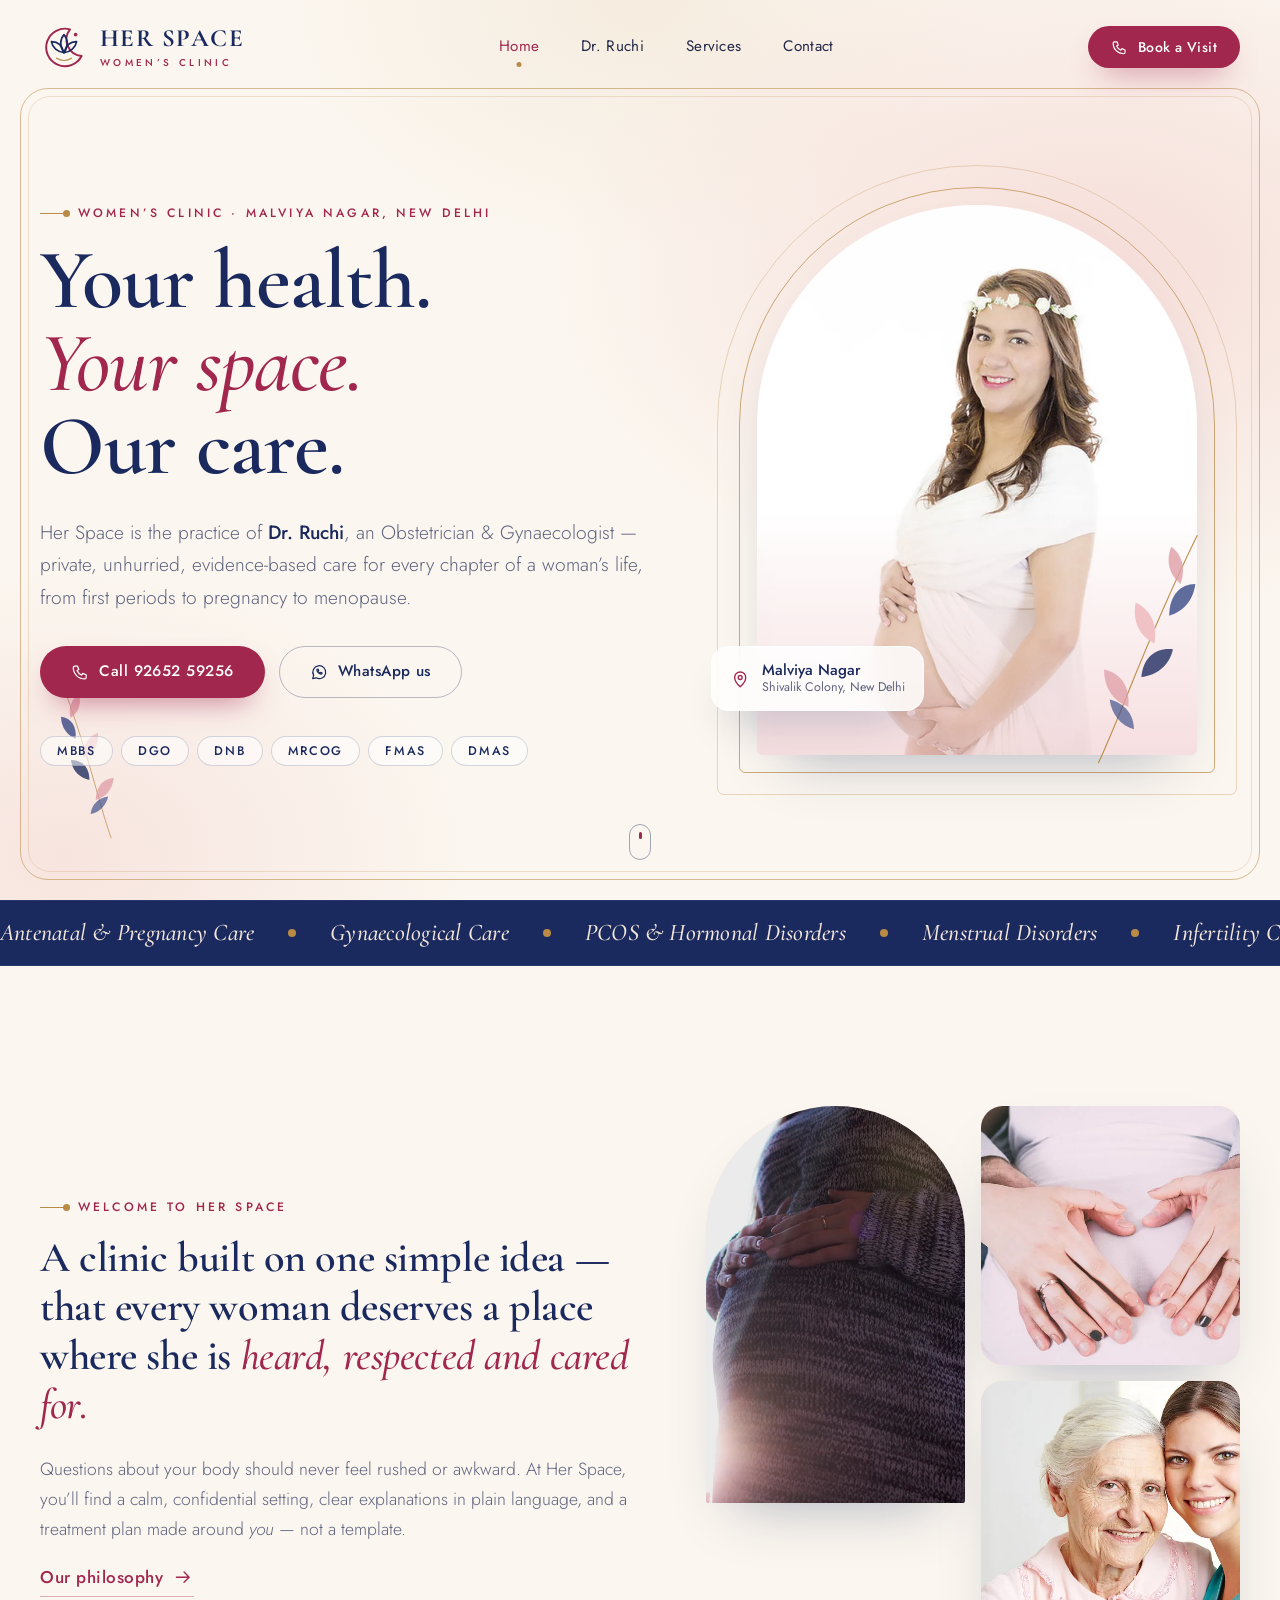
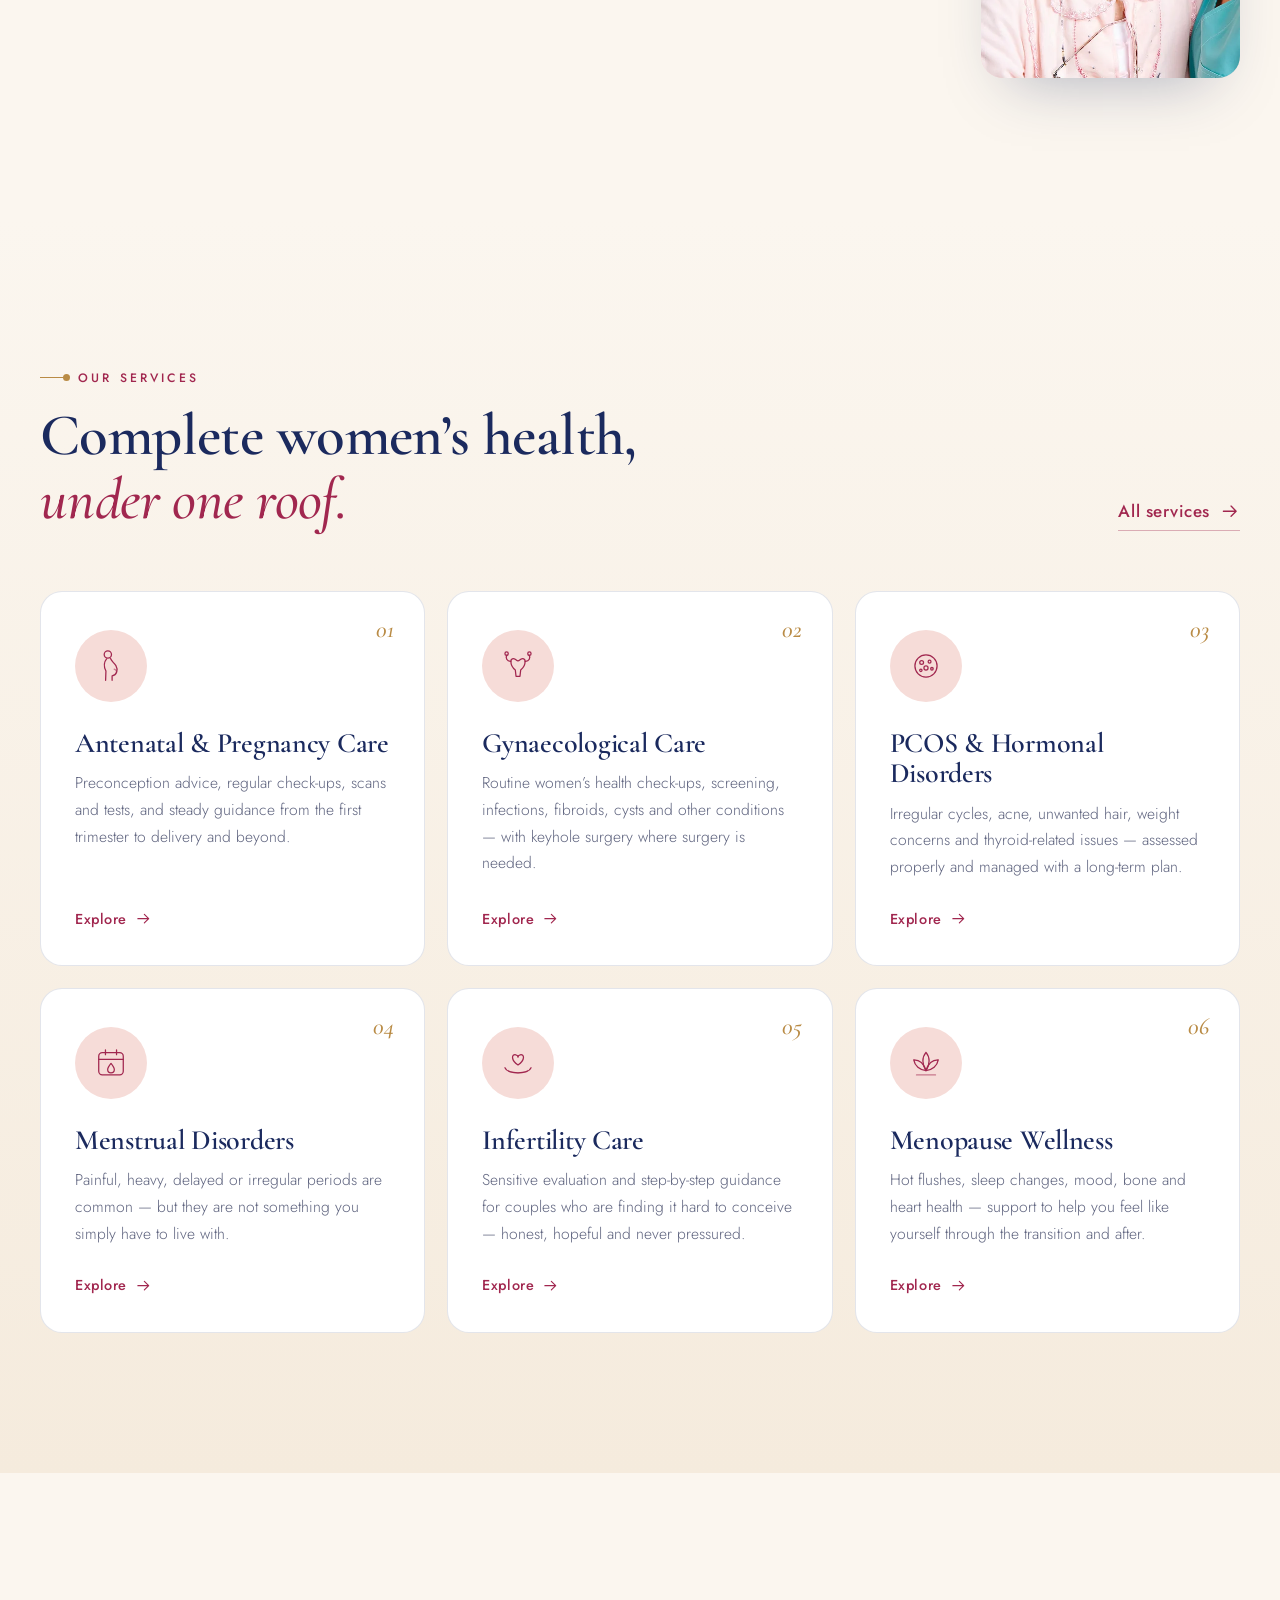
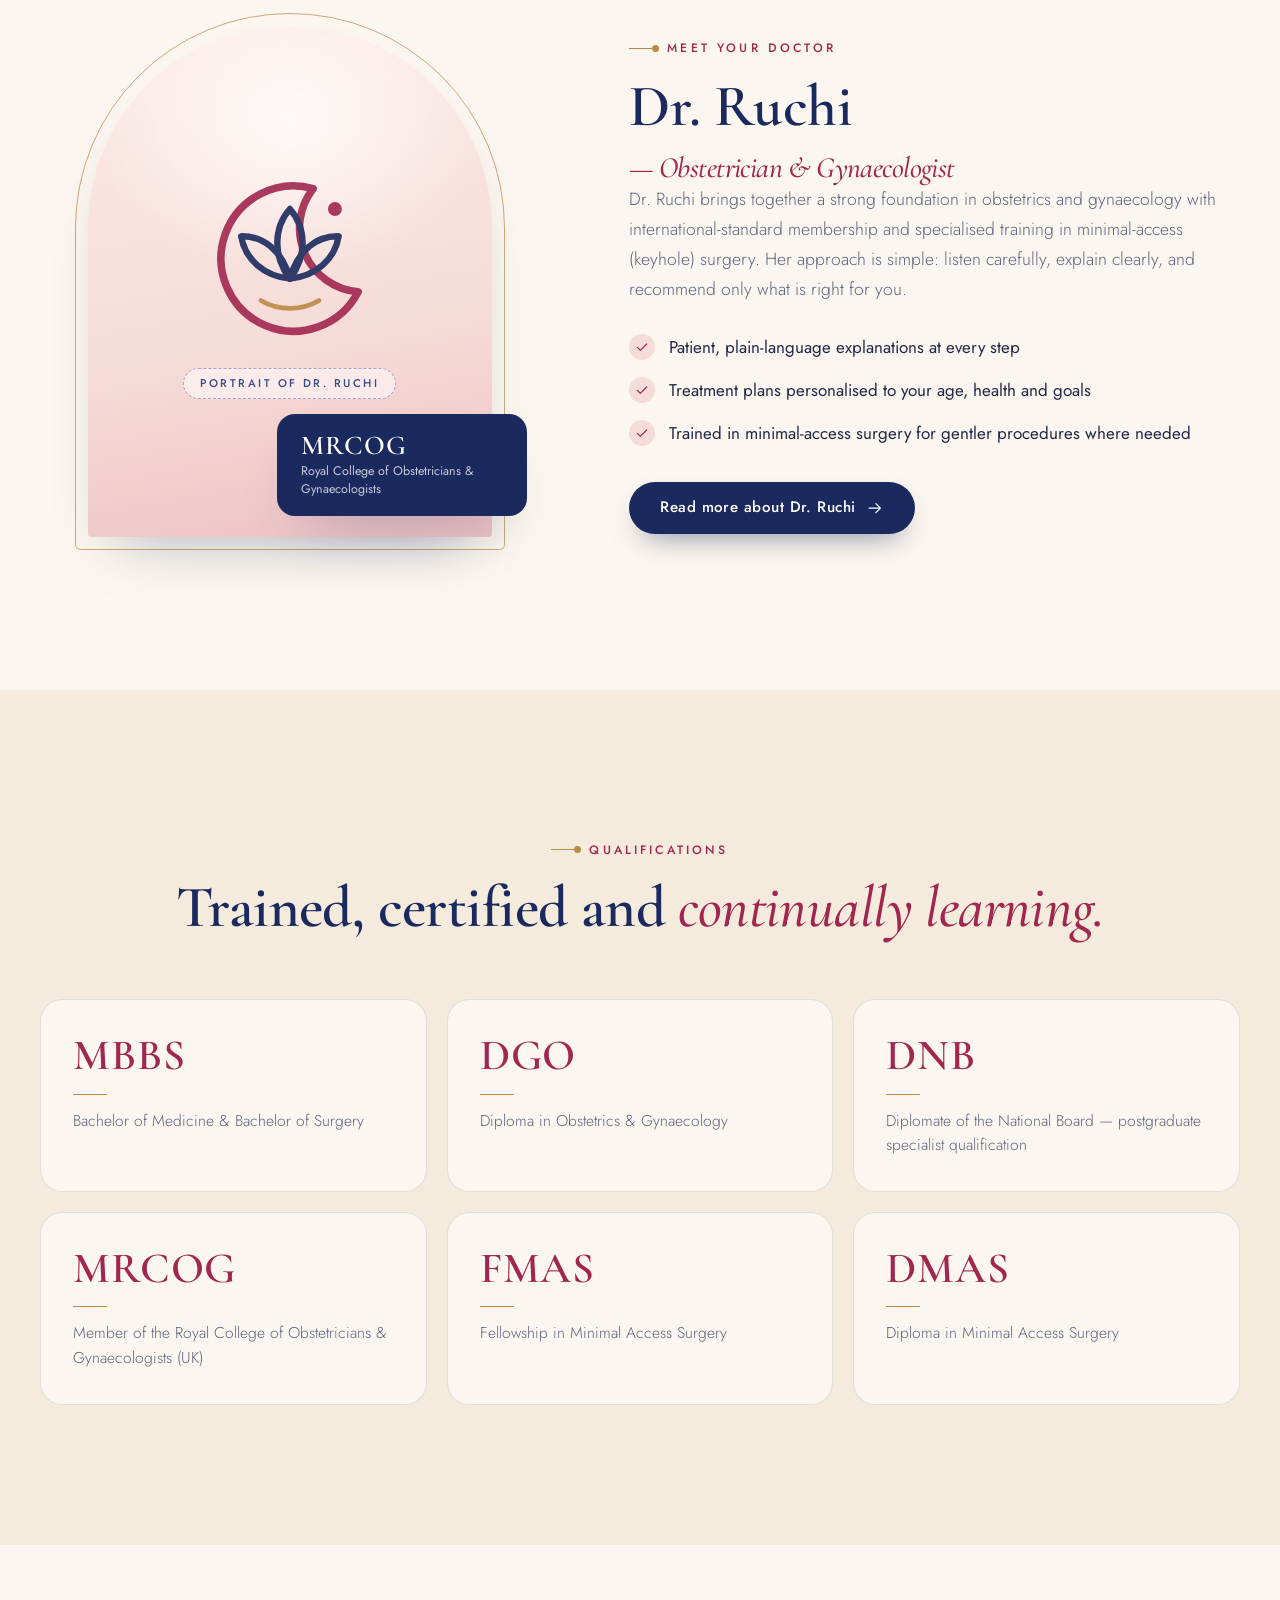
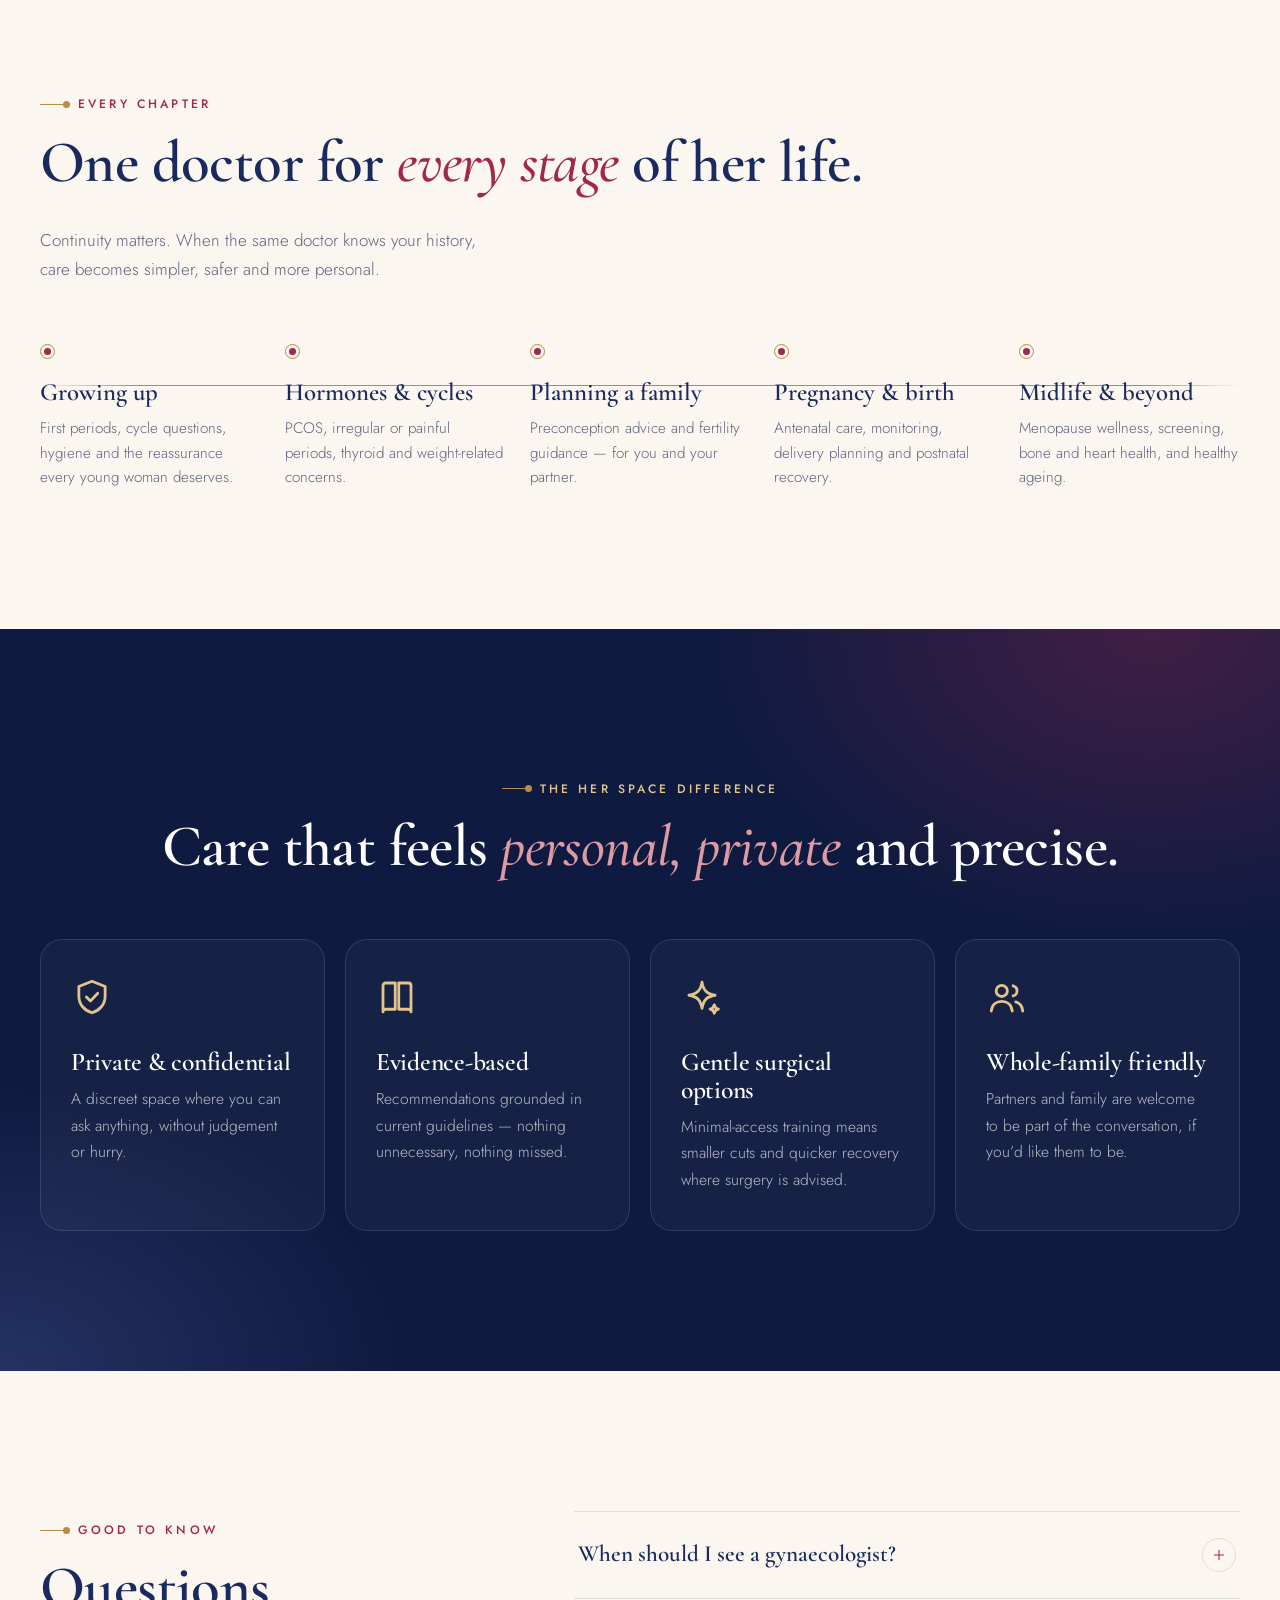
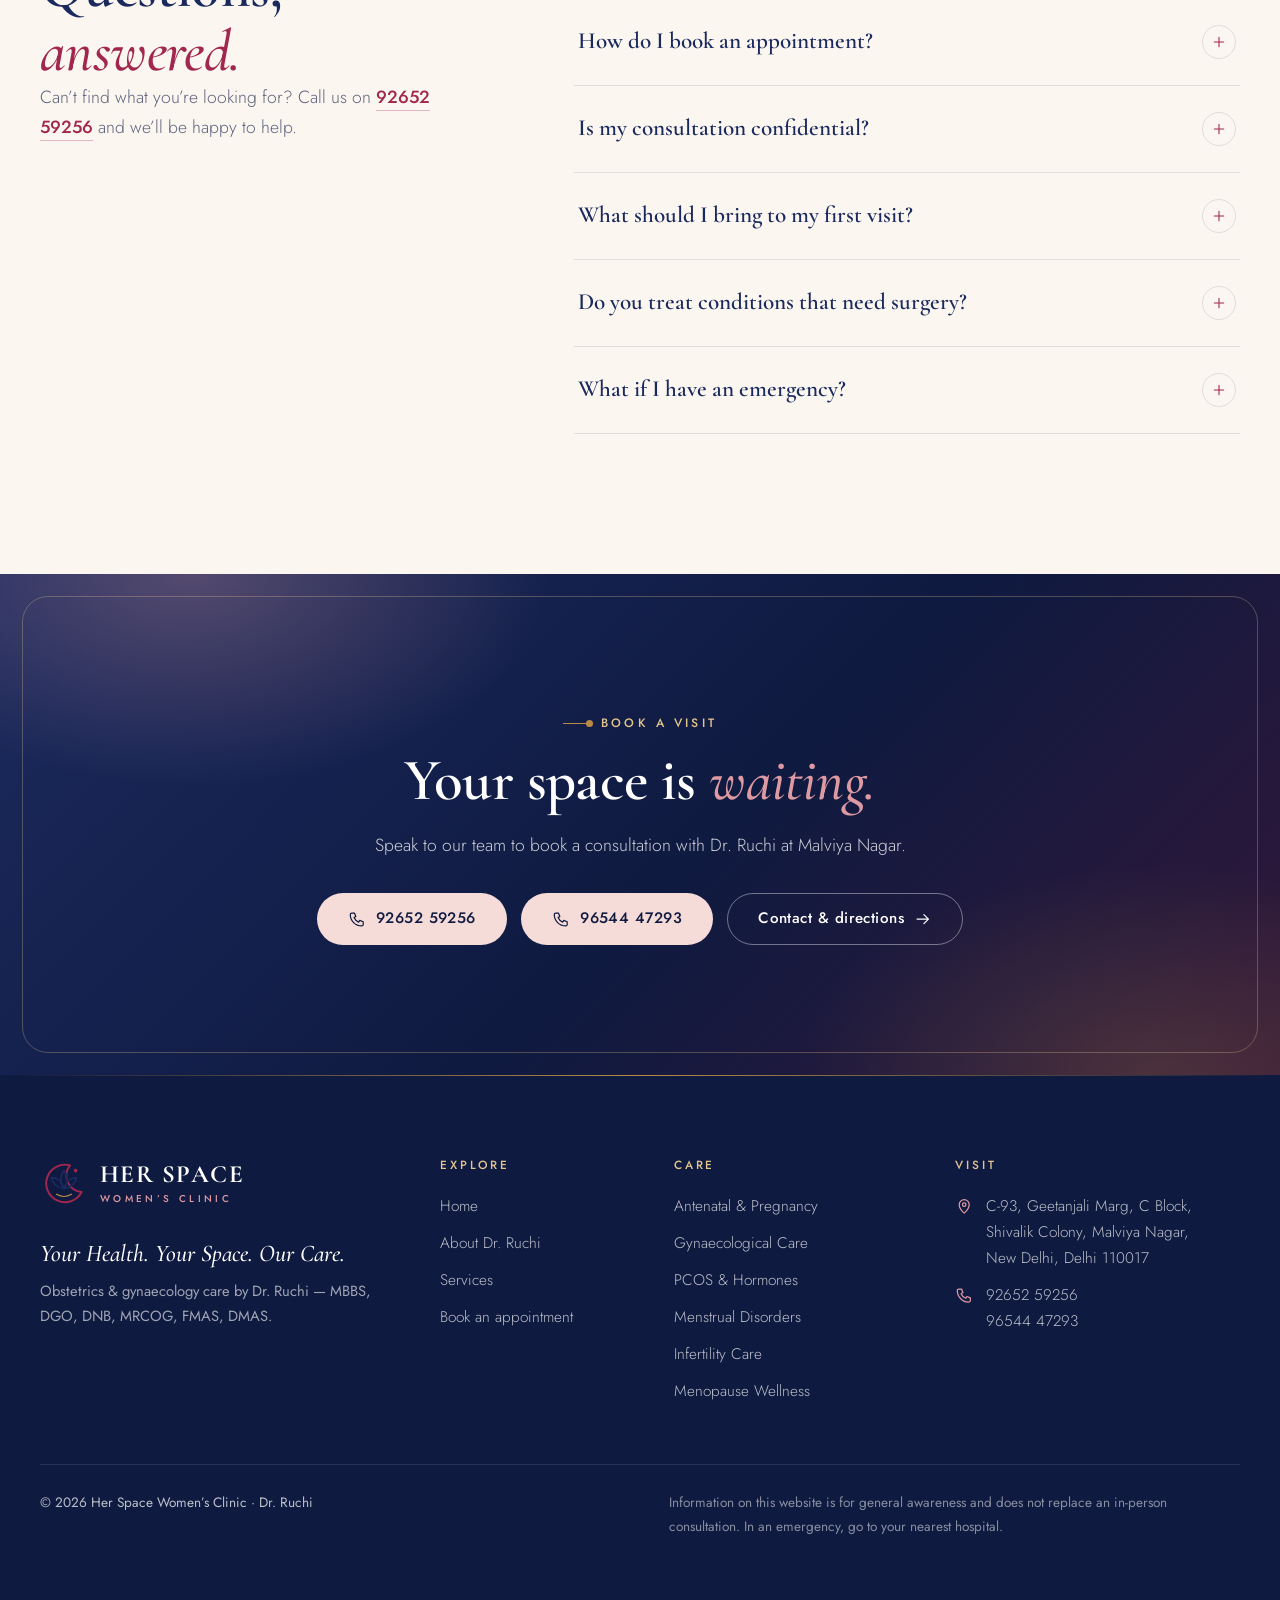
==== commit db341c55: "Restore original photo trio on home; keep new hero photo Co-Authored-By: Claude Sonnet 5 <noreply@an" ====
--- a/index.html
+++ b/index.html
@@ -156,7 +156,7 @@
       <a class="link-arrow reveal d3" href="about.html">Our philosophy <svg class="ic"><use href="#i-arrow"/></svg></a>
     </div>
     <div class="photo-trio" aria-hidden="true">
-      <figure class="ph ph-a reveal"><img src="assets/img/face-light.webp" width="480" height="734" alt="" loading="lazy"></figure>
+      <figure class="ph ph-a reveal"><img src="assets/img/belly-light.webp" width="445" height="683" alt="" loading="lazy"></figure>
       <figure class="ph ph-b reveal d1"><img src="assets/img/heart-hands.webp" width="512" height="683" alt="" loading="lazy"></figure>
       <figure class="ph ph-c reveal d2"><img src="assets/img/senior-care.webp" width="512" height="683" alt="" loading="lazy"></figure>
     </div>
